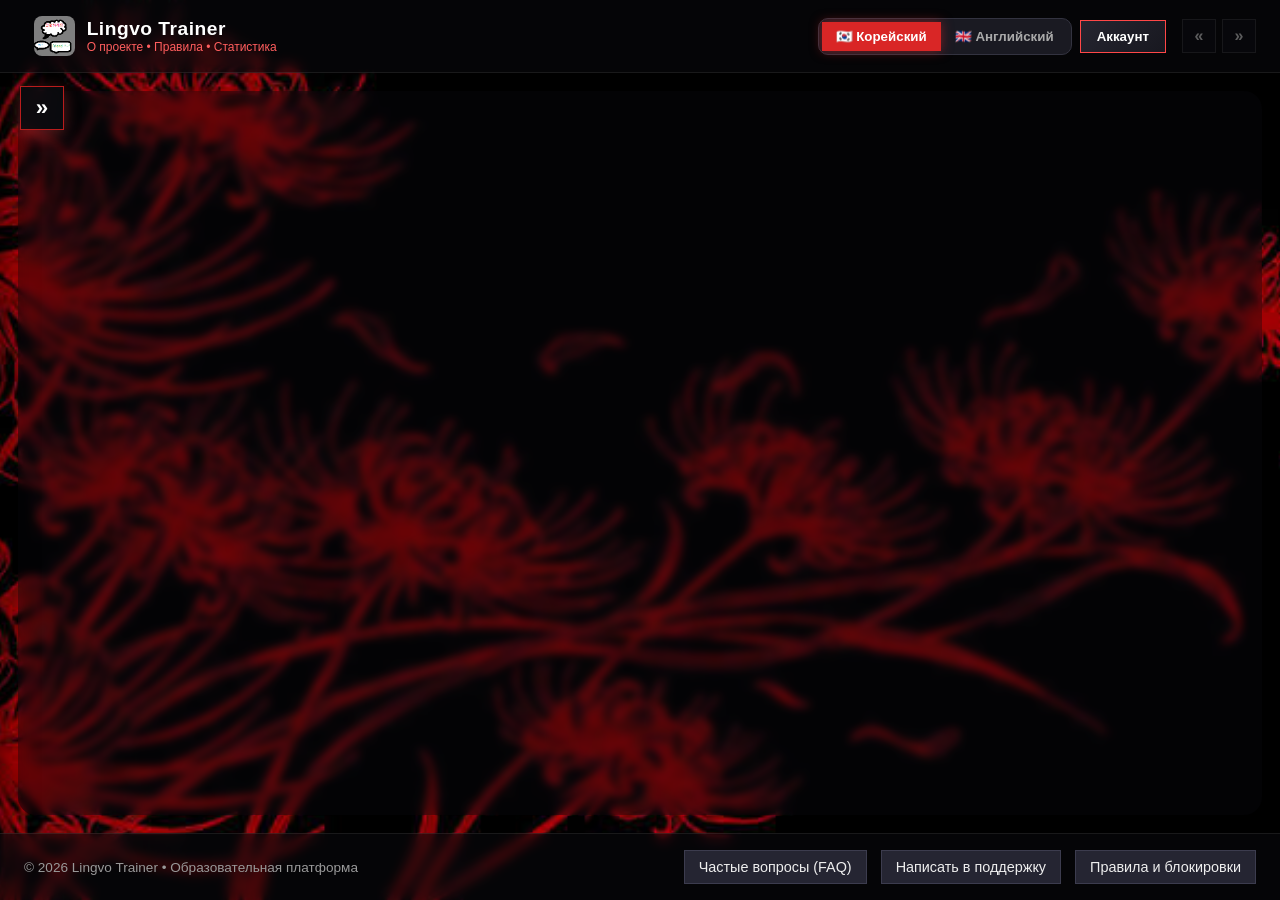
==== My_trainer/index.html @ a69336ce "Update index.html" ====
<!DOCTYPE html>
<html lang="ru">
<head>
  <meta charset="UTF-8" />
  <meta name="viewport" content="width=device-width, initial-scale=1.0" />
  <title>Lingvo Trainer — Корейский и Английский</title>
  <link rel="icon" type="image/png" href="logo.png" />
  <link rel="manifest" href="manifest.json" />
    <link rel="stylesheet" href="style.css?v=26" />
</head>
<body class="lang-ko">

  <!— ВЕРХНЯЯ ПАНЕЛЬ —>
  <header class="topbar">
    <div class="brand-box" onclick="openModal('aboutModal')" title="О приложении и правила">
      <img src="logo.png" alt="Logo" />
      <div>
        <div class="brand-title">Lingvo Trainer</div>
        <div class="brand-sub">О проекте • Правила • Статистика</div>
      </div>
    </div>

    <div class="top-controls">
      <div class="lang-switch">
        <button class="lang-btn active" id="btnLangKo" onclick="setLang('ko')">🇰🇷 Корейский</button>
        <button class="lang-btn" id="btnLangEn" onclick="setLang('en')">🇬🇧 Английский</button>
      </div>
<button class="account-btn" id="topAccountBtn" onclick="openUserProfile('self')">
         Аккаунт
      </button>
    </div>
  </header>

  <!— ОСНОВНОЙ МАКЕТ —>
  <div class="main-layout">
    <!— ЛЕВОЕ МЕНЮ —>
    <button id="floatingMenuBtn" class="floating-menu-btn" onclick="toggleDrawerMenu(event)" title="Открыть меню">»</button>
    <aside class="sidebar">
            <div class="menu-section-title">Обучение</div>
      <button class="nav-btn active" data-tab="words" onclick="switchTab('words')">
        <svg width="16" height="16" viewBox="0 0 24 24" fill="none" stroke="currentColor" stroke-width="1.8"><path d="M4 19.5A2.5 2.5 0 0 1 6.5 17H20"></path><path d="M6.5 2H20v20H6.5A2.5 2.5 0 0 1 4 19.5v-15A2.5 2.5 0 0 1 6.5 2z"></path></svg>
        База слов
      </button>
      <button class="nav-btn" data-tab="myDict" onclick="switchTab('myDict')">
        <svg width="16" height="16" viewBox="0 0 24 24" fill="none" stroke="currentColor" stroke-width="1.8"><polygon points="12 2 15.09 8.26 22 9.27 17 14.14 18.18 21.02 12 17.77 5.82 21.02 7 14.14 2 9.27 8.91 8.26 12 2"></polygon></svg>
        Личный словарь
      </button>
      <button class="nav-btn" data-tab="hanja" onclick="switchTab('hanja')">
        <svg width="16" height="16" viewBox="0 0 24 24" fill="none" stroke="currentColor" stroke-width="1.8"><rect x="3" y="3" width="7" height="7"></rect><rect x="14" y="3" width="7" height="7"></rect><rect x="14" y="14" width="7" height="7"></rect><rect x="3" y="14" width="7" height="7"></rect></svg>
        Корни слов (Ханча)
      </button>
      <button class="nav-btn" data-tab="grammar" onclick="switchTab('grammar')">
        <svg width="16" height="16" viewBox="0 0 24 24" fill="none" stroke="currentColor" stroke-width="1.8"><path d="M2 3h6a4 4 0 0 1 4 4v14a3 3 0 0 0-3-3H2z"></path><path d="M22 3h-6a4 4 0 0 0-4 4v14a3 3 0 0 1 3-3h7z"></path></svg>
        Грамматика
      </button>
      <button class="nav-btn" data-tab="voice" onclick="switchTab('voice')">
        <svg width="16" height="16" viewBox="0 0 24 24" fill="none" stroke="currentColor" stroke-width="1.8"><path d="M12 1a3 3 0 0 0-3 3v8a3 3 0 0 0 6 0V4a3 3 0 0 0-3-3z"></path><path d="M19 10v2a7 7 0 0 1-14 0v-2"></path><line x1="12" y1="19" x2="12" y2="23"></line></svg>
        Тренировка голоса
      </button>

      <div class="menu-section-title">Практика и Сообщество</div>
      <button class="nav-btn" data-tab="game" onclick="switchTab('game')">
        <svg width="16" height="16" viewBox="0 0 24 24" fill="none" stroke="currentColor" stroke-width="1.8"><circle cx="12" cy="12" r="10"></circle><path d="M9.09 9a3 3 0 0 1 5.83 1c0 2-3 3-3 3"></path><line x1="12" y1="17" x2="12.01" y2="17"></line></svg>
        Игра: Вопрос-Ответ
      </button>
      <button class="nav-btn" data-tab="repeatGame" onclick="switchTab('repeatGame')">
        <svg width="16" height="16" viewBox="0 0 24 24" fill="none" stroke="currentColor" stroke-width="1.8"><polyline points="17 1 21 5 17 9"></polyline><path d="M3 11V9a4 4 0 0 1 4-4h14"></path><polyline points="7 23 3 19 7 15"></polyline><path d="M21 13v2a4 4 0 0 1-4 4H3"></path></svg>
        Повторение голосом
      </button>
      <button class="nav-btn" data-tab="video" onclick="switchTab('video')">
        <svg width="16" height="16" viewBox="0 0 24 24" fill="none" stroke="currentColor" stroke-width="1.8"><polygon points="5 3 19 12 5 21 5 3"></polygon></svg>
        Видеоразборы <span class="badge-soon">Скоро</span>
      </button>
      <div class="nav-chat-wrapper" id="navChatWrapper">
        <button class="nav-btn nav-chat-trigger" data-tab="chats" onclick="toggleChatsPopover(event)">
          <span style="display:flex; align-items:center; gap:9px;">
            <svg width="16" height="16" viewBox="0 0 24 24" fill="none" stroke="currentColor" stroke-width="1.8" stroke-linecap="round" stroke-linejoin="round"><path d="M21 15a2 2 0 0 1-2 2H7l-4 4V5a2 2 0 0 1 2-2h14a2 2 0 0 1 2 2z"></path></svg>
            Чаты и ИИ-помощник
          </span>
          <span id="navChatUnreadBadge" class="chat-nav-dot" style="display:none;"></span>
        </button>
        <div id="chatsPopoverMenu" class="chats-popover-menu"></div>
      </div>
      <button class="nav-btn" data-tab="rating" onclick="switchTab('rating')">
        <svg width="16" height="16" viewBox="0 0 24 24" fill="none" stroke="currentColor" stroke-width="1.8"><line x1="18" y1="20" x2="18" y2="10"></line><line x1="12" y1="20" x2="12" y2="4"></line><line x1="6" y1="20" x2="6" y2="14"></line></svg>
        Рейтинг <span class="badge-soon">Скоро</span>
      </button>
    </aside>
    
    <!— РАБОЧАЯ ОБЛАСТЬ —>
    <main class="workspace" id="workspace">
      <!— Содержимое подгружается через app.js —>
    </main>
  </div>

  <!— НИЖНЯЯ ПАНЕЛЬ —>
  <footer class="footer-bar">
    <div style="font-size: 0.85rem; color: #999;">
      © 2026 Lingvo Trainer • Образовательная платформа
    </div>
    <div class="footer-links">
      <button class="btn-secondary" onclick="openModal('faqModal')"> Частые вопросы (FAQ)</button>
      <button class="btn-secondary" onclick="openReportModal('Общий вопрос / Предложение')"> Написать в поддержку</button>
      <button class="btn-secondary" onclick="openModal('rulesModal')"> Правила и блокировки</button>
    </div>
  </footer>

  <!— МОДАЛЬНОЕ ОКНО: О ПРОЕКТЕ И СТАТИСТИКА —>
  <div class="modal-overlay" id="aboutModal">
    <div class="modal-box">
      <div class="modal-header">
        <h3>О проекте Lingvo Trainer</h3>
        <button class="close-modal" onclick="closeModal('aboutModal')">×</button>
      </div>
      <p style="line-height: 1.6; color: #ccc; margin-bottom: 14px;">
        Интерактивный тренажер для изучения корейского и английского языков с проверкой произношения, пословным разбором предложений и системой корней слов.
      </p>
      <div id="appStatsBox" style="background: #121218; padding: 14px; border-radius: 10px; border: 1px solid #2e2e3d; margin-bottom: 14px;"></div>
      <button class="btn-primary" onclick="closeModal('aboutModal'); openModal('rulesModal')">Открыть правила сообщества</button>
    </div>
  </div>

  <!— МОДАЛЬНОЕ ОКНО: ПРАВИЛА И СИСТЕМА БАНОВ —>
  <div class="modal-overlay" id="rulesModal">
    <div class="modal-box">
      <div class="modal-header">
        <h3>📜 Правила приложения и модерация</h3>
        <button class="close-modal" onclick="closeModal('rulesModal')">×</button>
      </div>
      <div style="font-size: 0.92rem; line-height: 1.6; color: #ddd; display: flex; flex-direction: column; gap: 10px;">
        <p><strong>1. Уважение:</strong> В общих и личных чатах запрещены оскорбления, травля, токсичность и дискриминация.</p>
        <p><strong>2. Чистота контента:</strong> Запрещены спам, реклама, сторонние ссылки, политика и материалы 18+.</p>
        <p><strong>3. Система предупреждений (3 + 1):</strong>

          • <strong>1–3 нарушения:</strong> система выдает официальное предупреждение на аккаунт.

          • <strong>4-е нарушение:</strong> автоматическая временная блокировка доступа к чатам на 24 часа.

          • <strong>Повторные нарушения или попытки взлома:</strong> блокировка аккаунта навсегда без возможности восстановления.</p>
      </div>
    </div>
  </div>

  <!— МОДАЛЬНОЕ ОКНО: FAQ —>
  <div class="modal-overlay" id="faqModal">
    <div class="modal-box">
      <div class="modal-header">
        <h3> Частые вопросы (FAQ)</h3>
        <button class="close-modal" onclick="closeModal('faqModal')">×</button>
      </div>
      <div style="font-size: 0.92rem; line-height: 1.6; color: #ddd; display: flex; flex-direction: column; gap: 12px;">
        <div><strong>Как работает перевод слов в предложении?</strong>
Нажмите на любое слово внутри примера предложения в карточке — ниже появится его точный перевод.</div>
        <div><strong>Не работает микрофон при проверке голоса:</strong>
Разрешите доступ к микрофону в настройках браузера (Chrome / Edge) и говорите четко после нажатия кнопки 🎙️.</div>
        <div><strong>Где сохраняются мои слова?</strong>
Сейчас прогресс сохраняется в памяти вашего устройства. В следующем обновлении появится облачная синхронизация через аккаунт.</div>
      </div>
    </div>
  </div>

  <!— МОДАЛЬНОЕ ОКНО: АККАУНТ И ОБЛАЧНАЯ СИНХРОНИЗАЦИЯ —>
   <div class="modal-overlay" id="accountModal">
    <div class="modal-box" style="max-width:460px;">
      <div class="modal-header">
        <h3>Аккаунт и безопасность</h3>
        <button class="close-modal" onclick="closeModal('accountModal')">✕</button>
      </div>
      <div id="authGuestBox">
        <p style="color:#b8bec9; font-size:0.88rem; margin-bottom:12px;">
          Войдите или зарегистрируйтесь, чтобы сохранить изученные слова, личный словарь и настройки профиля.
        </p>
        <div class="form-group">
          <label>Электронная почта (Email):</label>
          <input type="email" id="authEmail" class="input-dark" placeholder="name@example.com" />
        </div>
        <div class="form-group">
          <label>Пароль (минимум 6 символов):</label>
          <div style="display:flex; gap:6px;">
            <input type="password" id="authPassword" class="input-dark" placeholder="••••••" style="flex:1;" />
            <button type="button" class="btn-secondary" style="padding:0 10px;" onclick="const p=document.getElementById('authPassword'); p.type=p.type==='password'?'text':'password';" title="Показать/скрыть пароль">👁</button>
          </div>
        </div>
        <div class="form-group" id="authRecoveryPhraseWrap">
          <label>Кодовое слово для восстановления пароля:</label>
          <input type="text" id="authSecretWord" class="input-dark" placeholder="Например: любимый город или питомец" />
        </div>
        <div id="authMsg" style="font-size:0.84rem; margin-bottom:10px; color:#ff8787;"></div>
        <div style="display:flex; gap:10px; margin-bottom:10px;">
          <button class="btn-primary" style="flex:1;" onclick="authSignIn()">Войти</button>
          <button class="btn-secondary" style="flex:1;" onclick="authSignUp()">Регистрация</button>
        </div>
        <div style="text-align:right;">
          <button type="button" style="background:none; border:none; color:#9ea4b0; font-size:0.8rem; cursor:pointer; text-decoration:underline;" onclick="toggleForgotPasswordBox()">Забыли пароль?</button>
        </div>
        <div id="authForgotBox" style="display:none; margin-top:12px; padding:12px; background:rgba(10,11,15,0.85); border:1px solid rgba(220,38,38,0.45);">
          <div style="font-weight:700; color:#fff; font-size:0.86rem; margin-bottom:8px;">Восстановление доступа</div>
          <input type="email" id="forgotEmailInp" class="input-dark" placeholder="Ваш Email" style="margin-bottom:8px;" />
          <input type="text" id="forgotSecretInp" class="input-dark" placeholder="Кодовое слово при регистрации" style="margin-bottom:8px;" />
          <input type="password" id="forgotNewPassInp" class="input-dark" placeholder="Новый пароль (от 6 символов)" style="margin-bottom:8px;" />
          <button class="btn-primary" style="width:100%;" onclick="authResetPassword()">Сбросить и установить новый пароль</button>
        </div>
      </div>

      <div id="authUserBox" style="display:none;">
        <div style="background:#121318; padding:12px; border:1px solid #2ecc71; margin-bottom:12px;">
          <div style="color:#2ecc71; font-weight:600; font-size:0.86rem;">✓ Учётная запись активна</div>
          <div id="userEmailLabel" style="color:#fff; margin-top:4px; font-size:0.95rem; font-weight:700;"></div>
        </div>

        <div style="display:flex; flex-direction:column; gap:8px; margin-bottom:12px;">
          <button class="btn-secondary" style="width:100%;" onclick="const b=document.getElementById('changePassBox'); b.style.display=b.style.display==='none'?'block':'none';">Сменить пароль</button>
          <div id="changePassBox" style="display:none; padding:10px; background:rgba(10,11,15,0.85); border:1px solid rgba(255,255,255,0.14);">
            <input type="password" id="oldPassInp" class="input-dark" placeholder="Текущий пароль" style="margin-bottom:6px;" />
            <input type="password" id="newPassInp" class="input-dark" placeholder="Новый пароль (от 6 символов)" style="margin-bottom:8px;" />
            <button class="btn-primary" style="width:100%; padding:6px;" onclick="authChangePassword()">Сохранить новый пароль</button>
          </div>

          <button class="btn-secondary" style="width:100%;" onclick="const b=document.getElementById('changeEmailBox'); b.style.display=b.style.display==='none'?'block':'none';">Изменить Email</button>
          <div id="changeEmailBox" style="display:none; padding:10px; background:rgba(10,11,15,0.85); border:1px solid rgba(255,255,255,0.14);">
            <input type="email" id="newEmailInp" class="input-dark" placeholder="Новый адрес почты" style="margin-bottom:6px;" />
            <input type="password" id="confirmPassForEmailInp" class="input-dark" placeholder="Подтвердите паролем" style="margin-bottom:8px;" />
            <button class="btn-primary" style="width:100%; padding:6px;" onclick="authChangeEmail()">Обновить Email</button>
          </div>
        </div>

        <div id="authUserMsg" style="font-size:0.82rem; margin-bottom:10px; color:#ff8787;"></div>

        <button class="btn-secondary" style="width:100%; margin-bottom:8px;" onclick="exportBackup()">Скачать резервную копию (.json)</button>
        <button class="btn-secondary" style="width:100%; margin-bottom:10px;" onclick="document.getElementById('backupFileInput').click()">Восстановить из файла</button>
        <input type="file" id="backupFileInput" accept=".json" style="display:none;" onchange="importBackup(event)" />
        <button class="btn-primary" style="width:100%;" onclick="authSignOut()">Выйти из аккаунта</button>
      </div>
    </div>
  </div>
  <!— МОДАЛЬНОЕ ОКНО: СООБЩИТЬ ОБ ОШИБКЕ / ПОДДЕРЖКА —>
  <div class="modal-overlay" id="reportModal">
    <div class="modal-box">
      <div class="modal-header">
        <h3> Сообщить об ошибке / Поддержка</h3>
        <button class="close-modal" onclick="closeModal('reportModal')">×</button>
      </div>
      <div class="form-group">
        <label>Тема / Карточка слова:</label>
        <input type="text" id="reportSubject" class="input-dark" readonly />
      </div>
      <div class="form-group">
        <label>Ваша почта для ответа:</label>
        <input type="email" id="reportUserEmail" class="input-dark" placeholder="example@mail.ru" />
      </div>
      <div class="form-group">
        <label>Опишите ошибку или вопрос:</label>
        <textarea id="reportText" class="textarea-dark" placeholder="Например: в слове опечатка или неверный перевод..."></textarea>
      </div>
      <button class="btn-primary" style="width: 100%;" onclick="sendReportEmail()">Отправить на trenazer.support@gmail.com</button>
    </div>
  </div>

  <!— МОДАЛЬНОЕ ОКНО: ДОБАВИТЬ СВОЕ СЛОВО —>
  <div class="modal-overlay" id="addWordModal">
    <div class="modal-box">
      <div class="modal-header">
        <h3>➕ Добавить новое слово</h3>
        <button class="close-modal" onclick="closeModal('addWordModal')">×</button>
      </div>
      <div class="form-group">
        <label>Слово:</label>
        <input type="text" id="newWordOrig" class="input-dark" placeholder="Например: 행복 или Freedom" />
      </div>
      <div class="form-group">
        <label>Транскрипция:</label>
        <input type="text" id="newWordTranslit" class="input-dark" placeholder="Например: хэнбок или [ˈfriːdəm]" />
      </div>
      <div class="form-group">
        <label>Перевод:</label>
        <input type="text" id="newWordMeaning" class="input-dark" placeholder="Счастье / Свобода" />
      </div>
      <div class="form-group">
        <label>Категория:</label>
        <input type="text" id="newWordCat" class="input-dark" placeholder="Базовые, Эмоции, Еда..." />
      </div>
      <div class="form-group">
        <label>Пример предложения:</label>
        <input type="text" id="newWordEx" class="input-dark" placeholder="Пример использования слова" />
      </div>
      <div class="form-group">
        <label>Перевод примера:</label>
        <input type="text" id="newWordExTr" class="input-dark" placeholder="Перевод предложения" />
      </div>
      <button class="btn-primary" style="width: 100%;" onclick="saveNewWord()">Сохранить слово</button>
    </div>
  </div>
 <script src="app.js?v=26"></script>
<script src="words.js"></script>
<script src="hanja.js"></script>
<script src="grammar.js"></script>
<script src="ai_assistant.js"></script>
<script src="views_fix.js?v=8"></script>
    <script src="profile.js?v=17"></script>
    <script src="albums.js?v=9"></script>
    <script src="social_views.js?v=14"></script>
</body>
</html>
---- My_trainer/style.css ----
* {
  box-sizing: border-box;
  margin: 0;
  padding: 0;
  font-family: 'Segoe UI', Tahoma, Geneva, Verdana, sans-serif;
}

body {
  background-color: #0b0b0d;
  background-image: url('bg.jpg');
  background-size: cover;
  background-position: center;
  background-attachment: fixed;
  color: #f2f2f5;
  min-height: 100vh;
  display: flex;
  flex-direction: column;
  transition: background-image 0.4s ease;
}

body.lang-ko {
  background-image: url('bg_ko.jpg');
}

body.lang-en {
  background-image: url('bg_en.jpg');
}
/* ВЕРХНЯЯ ПАНЕЛЬ */
.topbar {
  display: flex;
  justify-content: space-between;
  align-items: center;
  padding: 12px 24px;
  background: rgba(15, 15, 20, 0.88);
  border-bottom: 1px solid rgba(255, 59, 59, 0.35);
  backdrop-filter: blur(10px);
  position: sticky;
  top: 0;
  z-index: 100;
}

.brand-box {
  display: flex;
  align-items: center;
  gap: 12px;
  cursor: pointer;
  padding: 4px 10px;
  border-radius: 10px;
  transition: background 0.2s;
}

.brand-box:hover {
  background: rgba(255, 59, 59, 0.15);
}

.brand-box img {
  height: 40px;
  width: auto;
  border-radius: 8px;
}

.brand-title {
  font-size: 1.2rem;
  font-weight: 700;
  color: #ffffff;
  letter-spacing: 0.5px;
}

.brand-sub {
  font-size: 0.75rem;
  color: #ff5e5e;
}

.top-controls {
  display: flex;
  align-items: center;
  gap: 12px;
  flex-wrap: wrap;
}

.lang-switch {
  display: flex;
  background: #1a1a22;
  border-radius: 10px;
  padding: 3px;
  border: 1px solid #333340;
}

.lang-btn {
  padding: 7px 14px;
  border: none;
  background: transparent;
  color: #aaa;
  font-weight: 600;
  border-radius: 8px;
  cursor: pointer;
  transition: 0.2s;
}

.lang-btn.active {
  background: #d92626;
  color: #fff;
  box-shadow: 0 0 12px rgba(217, 38, 38, 0.5);
}

.account-btn {
  background: linear-gradient(135deg, #252530, #181820);
  border: 1px solid #ff4747;
  color: #fff;
  padding: 8px 16px;
  border-radius: 10px;
  cursor: pointer;
  font-weight: 600;
  display: flex;
  align-items: center;
  gap: 8px;
  transition: 0.2s;
}

.account-btn:hover {
  background: #d92626;
}

/* ОСНОВНОЙ МАКЕТ (РАСШИРЕННОЕ ОКНО) */
.main-layout {
  display: flex;
  flex: 1;
  max-width: 1440px;
  width: 100%;
  margin: 18px auto;
  padding: 0 18px;
  gap: 20px;
}

/* ЛЕВОЕ МЕНЮ */
.sidebar {
  width: 260px;
  flex-shrink: 0;
  background: rgba(18, 18, 24, 0.9);
  border: 1px solid rgba(255, 255, 255, 0.1);
  border-radius: 16px;
  padding: 16px;
  display: flex;
  flex-direction: column;
  gap: 8px;
  height: fit-content;
  backdrop-filter: blur(8px);
}

.menu-section-title {
  font-size: 0.72rem;
  text-transform: uppercase;
  color: #888;
  letter-spacing: 1px;
  margin: 8px 0 4px 8px;
}

.nav-btn {
  display: flex;
  align-items: center;
  justify-content: space-between;
  width: 100%;
  padding: 11px 14px;
  background: rgba(255, 255, 255, 0.04);
  border: 1px solid transparent;
  border-radius: 10px;
  color: #e4e4eb;
  font-size: 0.95rem;
  font-weight: 500;
  cursor: pointer;
  text-align: left;
  transition: 0.2s;
}

.nav-btn:hover {
  background: rgba(217, 38, 38, 0.18);
  border-color: rgba(217, 38, 38, 0.4);
}

.nav-btn.active {
  background: linear-gradient(90deg, #c91e1e, #8f1111);
  color: #fff;
  font-weight: 600;
  box-shadow: 0 4px 14px rgba(201, 30, 30, 0.35);
}

.badge-soon {
  font-size: 0.68rem;
  background: #2b2b36;
  color: #ffb84d;
  padding: 2px 6px;
  border-radius: 6px;
  border: 1px solid rgba(255, 184, 77, 0.3);
}

/* РАБОЧАЯ ОБЛАСТЬ */
.workspace {
  flex: 1;
  background: rgba(18, 18, 24, 0.92);
  border: 1px solid rgba(255, 255, 255, 0.12);
  border-radius: 18px;
  padding: 24px;
  backdrop-filter: blur(10px);
  box-shadow: 0 10px 35px rgba(0, 0, 0, 0.6);
  min-height: 600px;
}

.section-header {
  display: flex;
  justify-content: space-between;
  align-items: center;
  flex-wrap: wrap;
  gap: 12px;
  margin-bottom: 20px;
  padding-bottom: 14px;
  border-bottom: 1px solid rgba(255, 255, 255, 0.1);
}

.section-header h2 {
  font-size: 1.45rem;
  color: #fff;
}

/* ФИЛЬТРЫ И ПОИСК */
.toolbar {
  display: flex;
  gap: 10px;
  flex-wrap: wrap;
  margin-bottom: 20px;
}

.input-dark, .select-dark {
  background: #121218;
  border: 1px solid #333342;
  color: #fff;
  padding: 10px 14px;
  border-radius: 10px;
  font-size: 0.95rem;
  outline: none;
}

.input-dark:focus, .select-dark:focus {
  border-color: #d92626;
}

.btn-primary {
  background: #d92626;
  color: #fff;
  border: none;
  padding: 10px 16px;
  border-radius: 10px;
  font-weight: 600;
  cursor: pointer;
  transition: 0.2s;
}

.btn-primary:hover {
  background: #b51b1b;
}

.btn-secondary {
  background: #252532;
  color: #eee;
  border: 1px solid #3c3c4e;
  padding: 8px 14px;
  border-radius: 9px;
  cursor: pointer;
  font-size: 0.9rem;
  transition: 0.2s;
}

.btn-secondary:hover {
  background: #323244;
}

/* КАРТОЧКИ СЛОВ */
.cards-grid {
  display: grid;
  grid-template-columns: repeat(auto-fill, minmax(340px, 1fr));
  gap: 18px;
}

.word-card {
  background: linear-gradient(145deg, #1b1b24, #14141b);
  border: 1px solid rgba(255, 255, 255, 0.1);
  border-radius: 14px;
  padding: 18px;
  display: flex;
  flex-direction: column;
  gap: 12px;
  position: relative;
  transition: transform 0.2s, border-color 0.2s;
}

.word-card:hover {
  border-color: rgba(217, 38, 38, 0.6);
  transform: translateY(-2px);
}

.word-card.learned {
  border-left: 4px solid #2ecc71;
}

.card-top {
  display: flex;
  justify-content: space-between;
  align-items: flex-start;
  gap: 10px;
}

.word-main {
  font-size: 1.5rem;
  font-weight: 700;
  color: #ffffff;
}

.word-translit {
  font-size: 0.9rem;
  color: #ff6b6b;
  margin-top: 2px;
}

.word-meaning {
  font-size: 1.1rem;
  color: #d6d6e0;
  font-weight: 500;
}

.tags-row {
  display: flex;
  gap: 6px;
  flex-wrap: wrap;
}

.tag {
  font-size: 0.75rem;
  background: rgba(255, 255, 255, 0.08);
  padding: 3px 8px;
  border-radius: 6px;
  color: #bbb;
}

/* БЛОК ПРИМЕРА С ПОСЛОВНЫМ ПЕРЕВОДОМ */
.example-box {
  background: rgba(0, 0, 0, 0.35);
  border: 1px solid rgba(255, 255, 255, 0.07);
  border-radius: 10px;
  padding: 12px;
}

.example-sentence {
  font-size: 1.05rem;
  line-height: 1.6;
  color: #fff;
  margin-bottom: 6px;
}

.clickable-word {
  cursor: pointer;
  border-bottom: 1px dashed #ff5e5e;
  padding: 1px 3px;
  border-radius: 4px;
  transition: background 0.15s;
}

.clickable-word:hover {
  background: rgba(217, 38, 38, 0.35);
}

.word-tooltip-bar {
  background: #2a1518;
  border: 1px solid #ff4d4d;
  color: #ffd6d6;
  padding: 6px 10px;
  border-radius: 8px;
  font-size: 0.85rem;
  margin-top: 6px;
  display: none;
}

.word-tooltip-bar.visible {
  display: block;
}

.example-translation {
  font-size: 0.88rem;
  color: #9e9eb0;
}

/* ПАНЕЛЬ ДЕЙСТВИЙ В КАРТОЧКЕ */
.card-actions {
  display: flex;
  flex-wrap: wrap;
  gap: 8px;
  margin-top: auto;
  padding-top: 10px;
  border-top: 1px solid rgba(255, 255, 255, 0.07);
}

.action-chip {
  background: #23232e;
  border: 1px solid #38384a;
  color: #e2e2ec;
  padding: 6px 10px;
  border-radius: 8px;
  font-size: 0.82rem;
  cursor: pointer;
  display: inline-flex;
  align-items: center;
  gap: 5px;
  transition: 0.2s;
}

.action-chip:hover {
  background: #343446;
}

.action-chip.mic-listening {
  background: #d92626;
  border-color: #ff7a7a;
  color: #fff;
  animation: pulse 1s infinite;
}

.action-chip.learned-active {
  background: rgba(46, 204, 113, 0.2);
  border-color: #2ecc71;
  color: #2ecc71;
}

.speech-feedback {
  font-size: 0.82rem;
  padding: 6px 10px;
  border-radius: 8px;
  background: rgba(255, 255, 255, 0.05);
  display: none;
}

.speech-feedback.show {
  display: block;
}

/* ХАНЧА И ГРАММАТИКА */
.hanja-group-card, .grammar-card {
  background: #181822;
  border: 1px solid rgba(255, 255, 255, 0.1);
  border-radius: 14px;
  padding: 18px;
  margin-bottom: 16px;
}

.hanja-root-badge {
  display: inline-block;
  background: #d92626;
  color: #fff;
  font-weight: 700;
  font-size: 1.2rem;
  padding: 4px 12px;
  border-radius: 8px;
  margin-right: 10px;
}

.hanja-words-list {
  display: grid;
  grid-template-columns: repeat(auto-fill, minmax(220px, 1fr));
  gap: 10px;
  margin-top: 14px;
}

.hanja-item {
  background: #111117;
  border: 1px solid #2c2c3a;
  padding: 10px 12px;
  border-radius: 10px;
  display: flex;
  justify-content: space-between;
  align-items: center;
}

/* ЗАГЛУШКИ ДЛЯ РАЗДЕЛОВ В РАЗРАБОТКЕ */
.dev-placeholder {
  text-align: center;
  padding: 60px 20px;
  background: rgba(255, 255, 255, 0.02);
  border: 1px dashed rgba(255, 255, 255, 0.15);
  border-radius: 16px;
}

.dev-placeholder h3 {
  font-size: 1.4rem;
  margin-bottom: 10px;
  color: #ff6b6b;
}

/* НИЖНЯЯ ПАНЕЛЬ (ПОДДЕРЖКА И ПРАВИЛА) */
.footer-bar {
  background: rgba(12, 12, 16, 0.95);
  border-top: 1px solid rgba(255, 255, 255, 0.1);
  padding: 16px 24px;
  display: flex;
  justify-content: space-between;
  align-items: center;
  flex-wrap: wrap;
  gap: 12px;
  margin-top: auto;
}

.footer-links {
  display: flex;
  gap: 14px;
  flex-wrap: wrap;
}

/* МОДАЛЬНЫЕ ОКНА */
.modal-overlay {
  position: fixed;
  inset: 0;
  background: rgba(0, 0, 0, 0.78);
  display: none;
  justify-content: center;
  align-items: center;
  z-index: 999;
  padding: 16px;
}

.modal-overlay.open {
  display: flex;
}

.modal-box {
  background: #181822;
  border: 1px solid #ff4747;
  border-radius: 16px;
  max-width: 540px;
  width: 100%;
  padding: 24px;
  max-height: 90vh;
  overflow-y: auto;
  box-shadow: 0 15px 40px rgba(0, 0, 0, 0.8);
}

.modal-header {
  display: flex;
  justify-content: space-between;
  align-items: center;
  margin-bottom: 16px;
}

.close-modal {
  background: transparent;
  border: none;
  color: #aaa;
  font-size: 1.5rem;
  cursor: pointer;
}

.form-group {
  display: flex;
  flex-direction: column;
  gap: 6px;
  margin-bottom: 14px;
}

.form-group label {
  font-size: 0.88rem;
  color: #ccc;
}

.textarea-dark {
  background: #121218;
border: 1px solid #333342;
  color: #fff;
  padding: 10px;
  border-radius: 10px;
  min-height: 90px;
  resize: vertical;
}

@keyframes pulse {
  0% { transform: scale(1); }
  50% { transform: scale(1.04); }
  100% { transform: scale(1); }
}

max-width: 860px {
  .main-layout {
    flex-direction: column;
  }
  .sidebar {
    width: 100%;
    flex-direction: row;
    overflow-x: auto;
  }
  .menu-section-title {
    display: none;
  }
  .nav-btn {
    white-space: nowrap;
  }
}
/* ИГРА ВОПРОС-ОТВЕТ */
.game-box {
  max-width: 620px;
  margin: 0 auto;
  background: #14141d;
  border: 1px solid rgba(255, 71, 71, 0.35);
  border-radius: 16px;
  padding: 24px;
  text-align: center;
}
.game-hud {
  display: flex;
  justify-content: space-between;
  background: #1d1d28;
  padding: 12px 16px;
  border-radius: 12px;
  margin-bottom: 20px;
  font-weight: 700;
}
.game-question {
  font-size: 2rem;
  font-weight: 700;
  color: #fff;
  margin: 16px 0 8px;
}
.game-options {
  display: grid;
  grid-template-columns: 1fr 1fr;
  gap: 12px;
  margin-top: 20px;
}
.game-opt-btn {
  background: #22222e;
  border: 1px solid #3c3c4e;
  color: #fff;
  padding: 14px;
  border-radius: 12px;
  font-size: 1rem;
  font-weight: 600;
  cursor: pointer;
  transition: 0.15s;
}
.game-opt-btn:hover { background: #303042; border-color: #ff5e5e; }
.game-opt-btn.correct { background: #1e7e34; border-color: #2ecc71; }
.game-opt-btn.wrong { background: #8f1111; border-color: #ff4d4d; }
@media (max-width: 600px) { .game-options { grid-template-columns: 1fr; } }
/* НОВЫЙ ДИЗАЙН БАЗЫ СЛОВ: РАЗДЕЛЫ, СПИСОК И МЕНЮ ТРИ ТОЧКИ */
.cat-grid {
  display: grid;
  grid-template-columns: repeat(auto-fill, minmax(240px, 1fr));
  gap: 14px;
  margin-top: 12px;
}
.cat-tile {
  background: #14141d;
  border: 1px solid rgba(255, 71, 71, 0.25);
  border-radius: 14px;
  padding: 18px;
  cursor: pointer;
  transition: 0.2s;
  display: flex;
  flex-direction: column;
  justify-content: space-between;
}
.cat-tile:hover {
  border-color: #ff4747;
  transform: translateY(-2px);
  background: #1a1a26;
}
.cat-tile-title { font-size: 1.05rem; font-weight: 700; color: #fff; margin-bottom: 6px; }
.cat-tile-sub { font-size: 0.85rem; color: #aaa; }

.word-list { display: flex; flex-direction: column; gap: 10px; }
.word-row {
  background: #14141d;
  border: 1px solid #2a2a38;
  border-radius: 12px;
  padding: 12px 16px;
  display: flex;
  align-items: center;
  justify-content: space-between;
  gap: 12px;
  position: relative;
}
.word-row.is-learned { border-color: rgba(46, 204, 113, 0.45); }
.word-row-info { flex: 1; min-width: 0; }
.word-row-top { display: flex; align-items: baseline; gap: 10px; flex-wrap: wrap; }
.word-row-orig { font-size: 1.2rem; font-weight: 700; color: #fff; }
.word-row-tr { font-size: 0.9rem; color: #ff6b6b; }
.word-row-mean { font-size: 0.98rem; color: #ddd; margin-top: 2px; }
.word-row-actions { display: flex; align-items: center; gap: 8px; }

.icon-circle-btn {
  width: 36px; height: 36px; border-radius: 50%;
  background: #22222e; border: 1px solid #3c3c4e;
  color: #fff; font-size: 1rem; cursor: pointer;
  display: flex; align-items: center; justify-content: center;
}
.icon-circle-btn:hover { border-color: #ff5e5e; background: #2e2e3e; }

.dots-wrapper { position: relative; }
.dots-menu {
  position: absolute; right: 0; top: 42px; z-index: 50;
  background: #1d1d29; border: 1px solid #444;
  border-radius: 10px; padding: 6px; min-width: 195px;
  box-shadow: 0 8px 24px rgba(0,0,0,0.6);
  display: none; flex-direction: column; gap: 4px;
}
.dots-menu.open { display: flex; }
.dots-item {
  background: transparent; border: none; color: #eee;
  text-align: left; padding: 9px 12px; border-radius: 8px;
  font-size: 0.9rem; cursor: pointer; width: 100%;
}
.dots-item:hover { background: #2c2c3d; color: #fff; }
/* ПЛАВАЮЩАЯ КНОПКА-СТРЕЛОЧКА И ВЫДВИЖНАЯ ШТОРКА МЕНЮ */
.floating-menu-btn {
  position: fixed;
  top: 86px;
  left: 16px;
  z-index: 1200;
  width: 44px;
  height: 44px;
  border-radius: 12px;
  background: rgba(20, 20, 29, 0.92);
  border: 2px solid #ff4747;
  color: #fff;
  font-size: 1.4rem;
  font-weight: 700;
  cursor: pointer;
  display: flex;
  align-items: center;
  justify-content: center;
  box-shadow: 0 4px 16px rgba(255, 71, 71, 0.35);
  transition: 0.25s ease;
}
.floating-menu-btn:hover {
  background: #ff4747;
  transform: scale(1.06);
}

/* Убираем постоянную полосу слева: прячем sidebar за левый край */
.sidebar {
  position: fixed !important;
  top: 74px;
  left: 0;
  bottom: 0;
  width: 270px !important;
  z-index: 1150;
  transform: translateX(-105%);
  transition: transform 0.28s cubic-bezier(0.22, 1, 0.36, 1);
  background: rgba(16, 16, 24, 0.95) !important;
  backdrop-filter: blur(12px);
  border-right: 1px solid rgba(255, 71, 71, 0.35);
  padding-top: 62px !important;
  box-shadow: 8px 0 32px rgba(0, 0, 0, 0.75);
  overflow-y: auto;
}
.sidebar.drawer-open {
  transform: translateX(0);
}

/* Растягиваем рабочую область на всю ширину экрана */
.app-layout, .main-content, #workspace {
  margin-left: 0 !important;
  width: 100% !important;
  max-width: 100% !important;
}
.top-header {
  padding-left: 24px !important;
}

/* КРУПНАЯ ГАЛЕРЕЯ НА ГЛАВНОЙ СТРАНИЦЕ (НА ПОЛОВИНУ ЭКРАНА) */
.about-gallery, .hero-gallery, .gallery-grid {
  display: grid !important;
  grid-template-columns: repeat(3, 1fr) !important;
  gap: 18px !important;
  max-width: 1050px !important;
  margin: 24px auto !important;
}
.about-gallery img, .hero-gallery img, .gallery-grid img {
  width: 100% !important;
  height: 230px !important;
  object-fit: cover !important;
  border-radius: 16px !important;
  border: 2px solid rgba(255, 71, 71, 0.4) !important;
  box-shadow: 0 8px 24px rgba(0, 0, 0, 0.55);
  transition: transform 0.25s ease, border-color 0.25s ease;
}
.about-gallery img:hover, .hero-gallery img:hover, .gallery-grid img:hover {
  transform: scale(1.03);
  border-color: #ff4747 !important;
}
@media (max-width: 768px) {
  .about-gallery, .hero-gallery, .gallery-grid {
    grid-template-columns: repeat(2, 1fr) !important;
  }
  .about-gallery img, .hero-gallery img, .gallery-grid img {
    height: 160px !important;
  }
}
/* === МОДУЛЬ ЧАТОВ, ДРУЗЕЙ И ИИ-ГИДА (ГРАФИТ + РУБИН) === */
.nav-chat-wrapper {
  position: relative;
  width: 100%;
}

.nav-chat-trigger {
  display: flex !important;
  align-items: center;
  justify-content: space-between;
  width: 100%;
}

.chat-nav-dot {
  width: 8px;
  height: 8px;
  border-radius: 50%;
  background: #e03131;
  box-shadow: 0 0 8px rgba(224, 49, 49, 0.7);
  flex-shrink: 0;
}

/* Выпадающая панель поверх пунктов меню */
.chats-popover-menu {
  display: none;
  position: relative;
  margin-top: 6px;
  background: rgba(18, 19, 24, 0.98);
  backdrop-filter: blur(14px);
  border: 1px solid rgba(255, 255, 255, 0.1);
  border-left: 2px solid #c92a2a;
  border-radius: 12px;
  padding: 10px;
  box-shadow: 0 16px 36px rgba(0, 0, 0, 0.75);
  z-index: 1200;
  animation: fadeSlideDown 0.18s ease-out;
}

.chats-popover-menu.open {
  display: block;
}

@keyframes fadeSlideDown {
  from { opacity: 0; transform: translateY(-6px); }
  to { opacity: 1; transform: translateY(0); }
}

.pop-section-label {
  display: flex;
  align-items: center;
  justify-content: space-between;
  font-size: 0.7rem;
  font-weight: 600;
  text-transform: uppercase;
  letter-spacing: 0.06em;
  color: #7c818d;
  margin: 10px 4px 5px;
}

.pop-section-label:first-child {
  margin-top: 2px;
}

.pop-mini-btn {
  background: rgba(255, 255, 255, 0.05);
  border: 1px solid rgba(255, 255, 255, 0.1);
  color: #cfd3dc;
  font-size: 0.7rem;
  padding: 2px 7px;
  border-radius: 6px;
  cursor: pointer;
  transition: all 0.15s ease;
}

.pop-mini-btn:hover {
  background: rgba(201, 42, 42, 0.25);
  border-color: #c92a2a;
  color: #fff;
}

.pop-chat-item {
  display: flex;
  align-items: center;
  justify-content: space-between;
  gap: 8px;
  width: 100%;
  padding: 8px 10px;
  margin-bottom: 3px;
  background: transparent;
  border: 1px solid transparent;
  border-radius: 8px;
  color: #d4d7df;
  font-size: 0.84rem;
  text-align: left;
  cursor: pointer;
  transition: all 0.15s ease;
}

.pop-chat-item:hover {
  background: rgba(255, 255, 255, 0.05);
  color: #fff;
}

.pop-chat-item.active {
  background: rgba(201, 42, 42, 0.18);
  border-color: rgba(201, 42, 42, 0.45);
  color: #fff;
}

.pop-chat-item.ai-pinned {
  background: rgba(255, 255, 255, 0.03);
  border-color: rgba(255, 255, 255, 0.08);
  margin-bottom: 6px;
}

.pop-chat-meta {
  display: flex;
  flex-direction: column;
  min-width: 0;
  flex: 1;
}

.pop-chat-title {
  font-weight: 500;
  white-space: nowrap;
  overflow: hidden;
  text-overflow: ellipsis;
}

.pop-chat-sub {
  font-size: 0.72rem;
  color: #7c818d;
  white-space: nowrap;
  overflow: hidden;
  text-overflow: ellipsis;
}

.pop-badge {
  font-size: 0.68rem;
  font-weight: 600;
  padding: 2px 6px;
  border-radius: 5px;
  background: #23262f;
  color: #9ea4b0;
  border: 1px solid rgba(255, 255, 255, 0.06);
  flex-shrink: 0;
}

.pop-badge.accent {
  background: rgba(201, 42, 42, 0.2);
  color: #ff8787;
  border-color: rgba(201, 42, 42, 0.4);
}

/* Главное окно выбранного чата */
.lt-chat-shell {
  max-width: 960px;
  margin: 0 auto;
  background: #14151a;
  border: 1px solid rgba(255, 255, 255, 0.08);
  border-radius: 16px;
  overflow: hidden;
  box-shadow: 0 12px 32px rgba(0, 0, 0, 0.45);
  text-align: left;
}

.lt-chat-topbar {
  display: flex;
  align-items: center;
  justify-content: space-between;
  flex-wrap: wrap;
  gap: 12px;
  padding: 16px 20px;
  background: #191b22;
  border-bottom: 1px solid rgba(255, 255, 255, 0.07);
}

.lt-chat-title-group {
  display: flex;
  align-items: center;
  gap: 12px;
}

.lt-avatar {
  width: 38px;
  height: 38px;
  border-radius: 10px;
  background: #232630;
  border: 1px solid rgba(255, 255, 255, 0.1);
  color: #e4e6eb;
  font-weight: 600;
  font-size: 0.88rem;
  display: flex;
  align-items: center;
  justify-content: center;
  flex-shrink: 0;
}

.lt-avatar.ai {
  background: rgba(201, 42, 42, 0.16);
  border-color: rgba(201, 42, 42, 0.45);
  color: #ff6b6b;
}

.lt-chat-actions {
  display: flex;
  align-items: center;
  gap: 8px;
  flex-wrap: wrap;
}

.lt-pill-btn {
  display: inline-flex;
  align-items: center;
  gap: 6px;
  padding: 6px 12px;
  font-size: 0.8rem;
  font-weight: 500;
  color: #cfd3dc;
  background: #21242d;
  border: 1px solid rgba(255, 255, 255, 0.09);
  border-radius: 8px;
  cursor: pointer;
  transition: all 0.15s ease;
}

.lt-pill-btn:hover {
  background: #2a2e39;
  color: #fff;
  border-color: rgba(255, 255, 255, 0.18);
}

.lt-pill-btn.danger:hover {
  background: rgba(201, 42, 42, 0.22);
  border-color: #c92a2a;
  color: #ff8787;
}

.lt-subpanel {
  padding: 12px 20px;
  background: #121318;
  border-bottom: 1px solid rgba(255, 255, 255, 0.06);
  font-size: 0.84rem;
  color: #a6abb6;
}

.lt-messages-area {
  height: 410px;
  overflow-y: auto;
  padding: 18px 20px;
  display: flex;
  flex-direction: column;
  gap: 12px;
  background: #111216;
}

.lt-msg-row {
  display: flex;
  flex-direction: column;
  max-width: 78%;
}

.lt-msg-row.own {
  align-self: flex-end;
  align-items: flex-end;
}

.lt-msg-row.other {
  align-self: flex-start;
  align-items: flex-start;
}

.lt-msg-meta {
  font-size: 0.72rem;
  color: #7c818d;
  margin-bottom: 4px;
  display: flex;
  gap: 8px;
}

.lt-msg-bubble {
  padding: 11px 15px;
  border-radius: 12px;
  font-size: 0.9rem;
  line-height: 1.52;
  color: #e6e8ee;
  background: #1c1e26;
  border: 1px solid rgba(255, 255, 255, 0.07);
}

.lt-msg-row.own .lt-msg-bubble {
  background: #2b171b;
  border-color: rgba(201, 42, 42, 0.45);
  color: #f8f9fa;
}

.lt-word-card-attach {
  margin-top: 8px;
  padding: 10px 12px;
  background: #14151b;
  border: 1px solid rgba(255, 255, 255, 0.1);
  border-left: 3px solid #c92a2a;
  border-radius: 8px;
}

.lt-quick-prompts {
  display: flex;
  gap: 7px;
  flex-wrap: wrap;
  padding: 10px 20px 0;
  background: #16181f;
}

.lt-composer {
  display: flex;
  align-items: center;
  gap: 10px;
  padding: 14px 20px;
  background: #16181f;
  border-top: 1px solid rgba(255, 255, 255, 0.07);
}

.lt-composer input {
  flex: 1;
  background: #101115;
  border: 1px solid rgba(255, 255, 255, 0.1);
  border-radius: 10px;
  padding: 11px 14px;
  color: #f1f3f5;
  font-size: 0.9rem;
}

.lt-composer input:focus {
  outline: none;
  border-color: #c92a2a;
}

.lt-nav-jump-btn {
  display: inline-flex;
  align-items: center;
  gap: 6px;
  margin-top: 8px;
  margin-right: 6px;
  padding: 6px 12px;
  background: rgba(201, 42, 42, 0.18);
  border: 1px solid rgba(201, 42, 42, 0.45);
  border-radius: 7px;
  color: #ff8787;
  font-size: 0.8rem;
  font-weight: 500;
  cursor: pointer;
}

.lt-nav-jump-btn:hover {
  background: #c92a2a;
  color: #fff;
}
/* === ГЛАВНАЯ СТРАНИЦА (СЕТКА 3x2 СЛЕВА + ЦВЕТОК СПРАВА + ОСТРЫЕ УГЛЫ) === */
button, .btn-primary, .btn-secondary, .lang-btn, .account-btn,
.floating-menu-btn, .nav-btn, .lt-pill-btn, .pop-mini-btn,
.pop-chat-item, .lt-nav-jump-btn, .input-dark, .textarea-dark,
.lt-composer input, .lt-chat-shell, .chats-popover-menu, .modal-box {
  border-radius: 0 !important;
}

button:active, .btn-primary:active, .btn-secondary:active,
.lang-btn:active, .account-btn:active, .floating-menu-btn:active,
.nav-btn:active, .lt-pill-btn:active {
  border-color: #e03131 !important;
  box-shadow: 0 0 0 1px #e03131 !important;
}

.hero-stage {
  max-width: 680px;
  margin: 12px auto 20px 6%;
  padding: 0;
}

.hero-art-grid {
  display: grid !important;
  grid-template-columns: repeat(3, 1fr) !important;
  gap: 8px !important;
}

.hero-art-card {
  position: relative;
  aspect-ratio: 1 / 1;
  overflow: hidden;
  border: 2px solid #b91c1c;
  background: #0d0e12;
  cursor: pointer;
  transition: transform 0.22s ease, border-color 0.22s ease, box-shadow 0.22s ease;
}

.hero-art-card:hover {
  transform: scale(1.05);
  border-color: #ff3b3b;
  box-shadow: 0 10px 28px rgba(220, 38, 38, 0.45);
  z-index: 15;
}

.hero-art-card img {
  width: 100%;
  height: 100%;
  object-fit: cover;
  display: block;
  transition: filter 0.22s ease;
}

.hero-art-card:hover img {
  filter: brightness(0.38);
}

.hero-art-lang {
  position: absolute;
  top: 6px;
  right: 6px;
  padding: 2px 6px;
  font-size: 0.68rem;
  font-weight: 700;
  color: #fff;
  background: rgba(10, 10, 14, 0.88);
  border: 1px solid #b91c1c;
  z-index: 3;
}

.hero-art-overlay {
  position: absolute;
  inset: 0;
  padding: 12px;
  display: flex;
  flex-direction: column;
  justify-content: flex-end;
  align-items: flex-start;
  text-align: left;
  background: linear-gradient(to top, rgba(8, 8, 12, 0.96) 0%, rgba(8, 8, 12, 0.72) 65%, transparent 100%);
  opacity: 0;
  transition: opacity 0.2s ease;
  z-index: 4;
}

.hero-art-card:hover .hero-art-overlay {
  opacity: 1;
}

.hero-art-phrase {
  font-size: 0.92rem;
  font-weight: 700;
  color: #fff;
  line-height: 1.25;
  margin-bottom: 3px;
}

.hero-art-translit {
  font-size: 0.74rem;
  color: #f87171;
  margin-bottom: 4px;
}

.hero-art-meaning {
  font-size: 0.76rem;
  color: #d4d7df;
  line-height: 1.3;
  margin-bottom: 8px;
}

.hero-art-voice-btn {
  display: inline-flex;
  align-items: center;
  gap: 5px;
  padding: 4px 9px;
  font-size: 0.72rem;
  font-weight: 600;
  color: #fff;
  background: #b91c1c;
  border: 1px solid #ef4444;
  cursor: pointer;
}

@media (max-width: 720px) {
  .hero-stage { margin: 10px auto; }
  .hero-art-grid { grid-template-columns: repeat(2, 1fr) !important; }
}
/* === ПОЛНОЭКРАННЫЙ ФОН + ПАНЕЛИ ПОВЕРХ КАРТИНКИ + ЦЕНТРОВКА === */
body {
  background: #000000 url('bg.jpg') right bottom / cover no-repeat fixed !important;
  min-height: 100vh;
  display: flex;
  flex-direction: column;
}

.topbar {
  background: rgba(10, 10, 14, 0.55) !important;
  backdrop-filter: blur(6px);
  border-bottom: 1px solid rgba(255, 255, 255, 0.08) !important;
}

.main-layout {
  flex: 1;
  display: flex;
  align-items: center;
  background: transparent !important;
}

.workspace {
  background: transparent !important;
  border: none !important;
  box-shadow: none !important;
  width: 100%;
  display: flex;
  align-items: center;
  justify-content: center;
}

.floating-menu-btn {
  left: max(24px, calc(50% - 490px)) !important;
  top: 96px !important;
  background: rgba(14, 15, 20, 0.85) !important;
  border: 1px solid #b91c1c !important;
  z-index: 1100;
}

.hero-stage {
  width: 100%;
  max-width: 720px;
  margin: 0 auto 0 calc(50% - 420px) !important;
  padding: 10px 0;
}

.footer-bar {
  background: rgba(10, 10, 14, 0.55) !important;
  backdrop-filter: blur(6px);
  border-top: 1px solid rgba(255, 255, 255, 0.08) !important;
}

@media (max-width: 960px) {
  .floating-menu-btn { left: 14px !important; }
  .hero-stage { margin: 10px auto !important; padding: 0 14px; }
}
/* === МАТОВАЯ ПРОЗРАЧНАЯ ШТОРКА ДО НИЗА И КНОПКА ПОД ЛОГОТИПОМ === */
.floating-menu-btn {
  left: 20px !important;
  top: 86px !important;
  background: rgba(12, 13, 17, 0.78) !important;
  backdrop-filter: blur(10px);
  border: 1px solid #b91c1c !important;
  z-index: 1200 !important;
}

.sidebar {
  position: fixed !important;
  top: 76px !important;
  bottom: 0 !important;
  left: 0 !important;
  height: auto !important;
  max-height: none !important;
  padding-top: 56px !important;
  background: rgba(12, 13, 17, 0.58) !important;
  backdrop-filter: blur(14px) !important;
  -webkit-backdrop-filter: blur(14px) !important;
  border-right: 1px solid rgba(220, 38, 38, 0.45) !important;
  border-radius: 0 !important;
  overflow-y: auto;
  z-index: 1150 !important;
}
.sidebar .nav-btn {
  display: flex;
  align-items: center;
  gap: 9px;
}

.sidebar .nav-btn svg {
  flex-shrink: 0;
  color: #9ea4b0;
}

.sidebar .nav-btn.active svg,
.sidebar .nav-btn:hover svg {
  color: #ef4444;
}
.sidebar .nav-btn {
  justify-content: flex-start !important;
  text-align: left !important;
}
/* === ФИНАЛЬНЫЕ ФОНЫ: ГЛАВНАЯ (bg.jpg), КОРЕЙСКИЙ (bg_ko.jpg), АНГЛИЙСКИЙ (bg_en.jpg) === */
body {
  background-color: #000000 !important;
  background-position: center center !important;
  background-size: cover !important;
  background-repeat: no-repeat !important;
  background-attachment: fixed !important;
  min-height: 100vh;
  display: flex;
  flex-direction: column;
}

body.is-home {
  background-image: url('bg.jpg') !important;
  background-position: right bottom !important;
}

body.lang-ko:not(.is-home) {
  background-image: url('bg_ko.jpg') !important;
}

body.lang-en:not(.is-home) {
  background-image: url('bg_en.jpg') !important;
}

body:not(.is-home) .workspace {
  background: rgba(10, 11, 15, 0.62) !important;
  backdrop-filter: blur(8px);
  border: 1px solid rgba(220, 38, 38, 0.25) !important;
  padding: 20px !important;
}
/* === ШИРОКИЕ ПЛАШКИ НА ВЕСЬ ЭКРАН, ПАГИНАЦИЯ И СДВИГ ПРИ ОТКРЫТОМ МЕНЮ === */
body:not(.is-home) .main-layout {
  align-items: stretch !important;
}

body:not(.is-home) .workspace {
  max-width: none !important;
  width: 100% !important;
  margin: 0 !important;
  padding: 20px 28px 24px 68px !important;
  display: block !important;
  background: rgba(10, 11, 15, 0.36) !important;
  backdrop-filter: blur(4px);
  border: none !important;
  transition: padding-left 0.22s ease;
}

body.drawer-is-open:not(.is-home) .workspace {
  padding-left: 295px !important;
}

.cards-grid.wide-rows {
  display: flex !important;
  flex-direction: column !important;
  gap: 8px !important;
  width: 100% !important;
  max-width: none !important;
}

.cards-grid.wide-rows .word-card {
  width: 100% !important;
  max-width: none !important;
  border-radius: 0 !important;
  background: rgba(14, 15, 20, 0.72) !important;
  backdrop-filter: blur(8px);
  border: 1px solid rgba(255, 255, 255, 0.14) !important;
  padding: 12px 18px !important;
  display: flex !important;
  align-items: center !important;
  justify-content: space-between !important;
  transition: border-color 0.18s ease, background 0.18s ease;
}

.cards-grid.wide-rows .word-card:hover {
  border-color: #dc2626 !important;
  background: rgba(20, 21, 28, 0.86) !important;
}

.lt-pager-bar {
  display: flex;
  align-items: center;
  justify-content: flex-end;
  gap: 16px;
  margin-top: 16px;
  padding-top: 10px;
}

.lt-pager-info {
  font-size: 0.82rem;
  color: #9ea4b0;
}

.lt-pager-btns {
  display: flex;
  gap: 10px;
}

.lt-pager-btn {
  padding: 8px 18px;
  font-size: 0.85rem;
  font-weight: 600;
  color: #f1f3f5;
  background: rgba(16, 18, 24, 0.85);
  border: 1px solid #b91c1c;
  cursor: pointer;
}

.lt-pager-btn:hover:not(:disabled) {
  background: #b91c1c;
  color: #fff;
}

.lt-pager-btn:disabled {
  opacity: 0.35;
  cursor: not-allowed;
  border-color: rgba(255, 255, 255, 0.15);
}

@media (max-width: 820px) {
  body.drawer-is-open:not(.is-home) .workspace {
    padding-left: 20px !important;
  }
}
/* === ИСПРАВЛЕНИЕ КЛИКАБЕЛЬНОСТИ ВСЕХ КНОПОК И МЕНЮ === */
.topbar {
  position: relative;
  z-index: 1300 !important;
}

.footer-bar {
  position: relative;
  z-index: 1300 !important;
}

.floating-menu-btn {
  z-index: 1400 !important;
}

.sidebar {
  z-index: 1350 !important;
}

.main-layout {
  position: relative;
  z-index: 10 !important;
}

.workspace {
  position: relative;
  z-index: 10 !important;
}

.modal-overlay.active,
.modal-overlay.show,
.modal-overlay[style*="flex"] {
  z-index: 2000 !important;
}
/* === КОМПАКТНЫЕ ПО ВЫСОТЕ ПЛАШКИ СЛОВ (9 НА СТРАНИЦУ БЕЗ СКРОЛЛА) === */
.word-list {
  display: flex !important;
  flex-direction: column !important;
  gap: 5px !important;
}

.word-row,
.cards-grid.wide-rows .word-card {
  padding: 6px 14px !important;
  min-height: 0 !important;
  border-radius: 0 !important;
  background: rgba(14, 15, 20, 0.72) !important;
  backdrop-filter: blur(8px);
  border: 1px solid rgba(255, 255, 255, 0.14) !important;
}

.word-row:hover,
.cards-grid.wide-rows .word-card:hover {
  border-color: #dc2626 !important;
  background: rgba(20, 21, 28, 0.88) !important;
}

.word-row .word-row-orig {
  font-size: 0.95rem !important;
}

.word-row .word-row-mean {
  font-size: 0.85rem !important;
  margin-top: 1px !important;
}

.word-row .icon-circle-btn {
  width: 28px !important;
  height: 28px !important;
  padding: 0 !important;
  border-radius: 0 !important;
}
/* === ИСПРАВЛЕНИЕ ВЫПАДАЮЩЕГО МЕНЮ НА ТРЁХ ТОЧКАХ В ПЛАШКАХ СЛОВ === */
.word-row {
  position: relative;
  z-index: 1;
  overflow: visible !important;
  backdrop-filter: none !important;
  background: rgba(14, 15, 20, 0.88) !important;
}

.word-row:hover,
.word-row:focus-within {
  z-index: 50 !important;
}

.dots-wrapper {
  position: relative;
  z-index: 60;
}

.dots-menu {
  z-index: 999 !important;
  background: #14151c !important;
  border: 1px solid #b91c1c !important;
  border-radius: 0 !important;
  min-width: 195px !important;
  box-shadow: 0 10px 26px rgba(0, 0, 0, 0.85) !important;
}

.dots-menu .dots-item {
  color: #f1f3f5 !important;
  opacity: 1 !important;
  font-size: 0.84rem !important;
  padding: 9px 14px !important;
  display: flex !important;
  align-items: center !important;
  gap: 8px !important;
  background: transparent !important;
}

.dots-menu .dots-item:hover {
  background: rgba(220, 38, 38, 0.25) !important;
  color: #ffffff !important;
}
/* === СТРАНИЦА ПРОФИЛЯ ПОЛЬЗОВАТЕЛЯ === */
.lt-profile-shell {
  max-width: 1140px;
  margin: 0 auto;
}
.lt-prof-header-box {
  background: rgba(14, 15, 20, 0.92);
  border: 1px solid rgba(255, 255, 255, 0.14);
  margin-bottom: 12px;
}
.lt-prof-cover {
  height: 155px;
  position: relative;
  border-bottom: 1px solid rgba(255, 255, 255, 0.12);
}
.lt-prof-cover-badge {
  position: absolute;
  right: 14px;
  top: 12px;
  font-size: 0.72rem;
  letter-spacing: 0.08em;
  color: rgba(255, 255, 255, 0.55);
  background: rgba(10, 11, 15, 0.7);
  padding: 4px 8px;
  border: 1px solid rgba(255, 255, 255, 0.12);
}
.lt-prof-bar {
  display: flex;
  align-items: center;
  justify-content: space-between;
  gap: 14px;
  padding: 10px 16px 12px 16px;
  flex-wrap: wrap;
}
.lt-prof-avatar-box {
  width: 116px;
  height: 116px;
  margin-top: -66px;
  background: #12141c;
  border: 2px solid #dc2626;
  box-shadow: 0 6px 20px rgba(0, 0, 0, 0.65);
  flex-shrink: 0;
  position: relative;
  z-index: 3;
  overflow: hidden;
}
.lt-prof-avatar-placeholder {
  width: 100%;
  height: 100%;
  display: flex;
  align-items: center;
  justify-content: center;
  font-size: 2.5rem;
  font-weight: 800;
  color: #fff;
  background: linear-gradient(135deg, #261216, #14161f);
}
.lt-prof-stats-row {
  display: grid;
  grid-template-columns: repeat(6, minmax(68px, 1fr));
  gap: 6px;
  flex: 1;
}
.lt-prof-stat {
  background: rgba(10, 11, 15, 0.72);
  border: 1px solid rgba(255, 255, 255, 0.09);
  padding: 6px 8px;
  text-align: center;
}
.lt-prof-stat-val {
  font-size: 0.92rem;
  font-weight: 700;
  color: #fff;
}
.lt-prof-stat-lbl {
  font-size: 0.7rem;
  color: #9ea4b0;
  margin-top: 2px;
}
.lt-prof-actions-row {
  display: flex;
  align-items: center;
  gap: 8px;
  flex-wrap: wrap;
}
.lt-prof-action-btn {
  padding: 7px 12px !important;
  font-size: 0.82rem !important;
}
.lt-prof-dropdown-wrap {
  position: relative;
}
.lt-prof-dropdown-menu {
  display: none;
  position: absolute;
  right: 0;
  top: calc(100% + 4px);
  min-width: 215px;
  background: #12141c;
  border: 1px solid rgba(220, 38, 38, 0.45);
  z-index: 50;
  flex-direction: column;
}
.lt-prof-dropdown-menu.open {
  display: flex;
}
.lt-prof-dropdown-menu button {
  background: transparent;
  border: none;
  border-bottom: 1px solid rgba(255, 255, 255, 0.07);
  color: #e5e7eb;
  text-align: left;
  padding: 9px 12px;
  font-size: 0.82rem;
  cursor: pointer;
}
.lt-prof-dropdown-menu button:hover {
  background: rgba(220, 38, 38, 0.18);
  color: #fff;
}
.lt-prof-grid {
  display: grid;
  grid-template-columns: 260px 1fr 250px;
  gap: 12px;
  align-items: start;
}
.lt-prof-card {
  background: rgba(14, 15, 20, 0.9);
  border: 1px solid rgba(255, 255, 255, 0.13);
  padding: 12px 14px;
  margin-bottom: 12px;
}
.lt-prof-card-title {
  font-size: 0.86rem;
  font-weight: 700;
  color: #fff;
  margin-bottom: 10px;
  padding-bottom: 6px;
  border-bottom: 1px solid rgba(255, 255, 255, 0.08);
  display: flex;
  justify-content: space-between;
  align-items: center;
}
.lt-prof-name {
  font-size: 1.18rem;
  font-weight: 700;
  color: #fff;
}
.lt-prof-handle {
  font-size: 0.8rem;
  color: #f87171;
  margin-top: 2px;
}
.lt-prof-status {
  margin-top: 8px;
  padding: 6px 8px;
  background: rgba(10, 11, 15, 0.7);
  border-left: 2px solid #dc2626;
  font-size: 0.82rem;
  color: #e5e7eb;
}
.lt-prof-info-list {
  margin-top: 10px;
  display: flex;
  flex-direction: column;
  gap: 5px;
  font-size: 0.8rem;
  color: #9ea4b0;
}
.lt-prof-info-list strong {
  color: #e5e7eb;
  font-weight: 600;
}
.lt-prof-friends-grid {
  display: grid;
  grid-template-columns: repeat(4, 1fr);
  gap: 6px;
}
.lt-prof-friend-item {
  text-align: center;
}
.lt-mini-ava {
  width: 36px;
  height: 36px;
  margin: 0 auto;
  background: #181a24;
  border: 1px solid rgba(255, 255, 255, 0.16);
  display: flex;
  align-items: center;
  justify-content: center;
  font-weight: 700;
  color: #fff;
  font-size: 0.85rem;
  flex-shrink: 0;
}
.lt-prof-friend-name {
  font-size: 0.7rem;
  color: #cbd5e1;
  margin-top: 4px;
  white-space: nowrap;
  overflow: hidden;
  text-overflow: ellipsis;
}
.lt-prof-photos-grid {
  display: grid;
  grid-template-columns: repeat(4, 1fr);
  gap: 5px;
}
.lt-prof-photo-tile {
  aspect-ratio: 1 / 1;
  border: 1px solid rgba(255, 255, 255, 0.14);
  display: flex;
  align-items: flex-end;
  padding: 4px;
  font-size: 0.62rem;
  color: #e5e7eb;
  cursor: pointer;
  overflow: hidden;
}
.lt-prof-photo-tile.is-hidden {
  opacity: 0.42;
  border-style: dashed;
}
.lt-prof-side-item {
  display: flex;
  align-items: center;
  gap: 9px;
  padding: 6px 0;
  border-bottom: 1px solid rgba(255, 255, 255, 0.06);
}
.lt-prof-side-item:last-child {
  border-bottom: none;
}
@media (max-width: 980px) {
  .lt-prof-grid {
    grid-template-columns: 1fr;
  }
  .lt-prof-stats-row {
    grid-template-columns: repeat(3, 1fr);
  }
}
/* === КНОПКИ ИСТОРИИ « » В ШАПКЕ И СТРАНИЦА АЛЬБОМОВ === */
header, .topbar {
  justify-content: space-between !important;
}
.lt-hist-nav-wrap {
  display: inline-flex;
  align-items: center;
  gap: 6px;
  margin-left: 8px;
}
.lt-hist-btn {
  width: 34px;
  height: 34px;
  padding: 0;
  background: rgba(14, 15, 20, 0.92);
  border: 1px solid rgba(220, 38, 38, 0.65);
  color: #ffffff;
  font-size: 1rem;
  font-weight: 800;
  display: inline-flex;
  align-items: center;
  justify-content: center;
  cursor: pointer;
  transition: background 0.15s ease, border-color 0.15s ease;
}
.lt-hist-btn:hover:not(:disabled) {
  background: rgba(220, 38, 38, 0.22);
  border-color: #ef4444;
  color: #ffffff;
}
.lt-hist-btn:disabled {
  opacity: 0.35;
  border-color: rgba(255, 255, 255, 0.18);
  cursor: default;
}
.lt-albums-shell {
  width: 100%;
  max-width: 1260px;
  margin: 0 auto;
  background: rgba(14, 15, 20, 0.9);
  border: 1px solid rgba(255, 255, 255, 0.14);
  padding: 20px 24px;
}
.lt-albums-topbar {
  display: flex;
  justify-content: space-between;
  align-items: center;
  gap: 12px;
  flex-wrap: wrap;
  padding-bottom: 14px;
  margin-bottom: 18px;
  border-bottom: 1px solid rgba(255, 255, 255, 0.1);
}
.lt-albums-topbar h2 {
  font-size: 1.35rem !important;
}
.lt-alb-carousel-row {
  display: grid;
  grid-template-columns: 38px 1fr 38px;
  gap: 12px;
  align-items: center;
  margin-bottom: 22px;
}
.lt-alb-arrow-btn {
  width: 38px;
  height: 38px;
  padding: 0;
  background: rgba(14, 15, 20, 0.92);
  border: 1px solid rgba(220, 38, 38, 0.65);
  color: #ffffff;
  font-size: 1rem;
  font-weight: 800;
  display: inline-flex;
  align-items: center;
  justify-content: center;
  cursor: pointer;
}
.lt-alb-arrow-btn:hover:not(:disabled) {
  background: rgba(220, 38, 38, 0.22);
  border-color: #ef4444;
}
.lt-alb-arrow-btn:disabled {
  opacity: 0.32;
  border-color: rgba(255, 255, 255, 0.16);
  cursor: default;
}
.lt-alb-cards-grid {
  display: grid;
  grid-template-columns: repeat(4, 1fr);
  gap: 14px;
}
.lt-alb-card {
  height: 165px;
  border: 1px solid rgba(255, 255, 255, 0.18);
  position: relative;
  display: flex;
  align-items: flex-end;
  cursor: pointer;
  overflow: hidden;
}
.lt-alb-card.is-active,
.lt-alb-card:hover {
  border-color: #dc2626;
}
.lt-alb-card-footer {
  width: 100%;
  padding: 8px 11px;
  background: rgba(10, 11, 15, 0.88);
  border-top: 1px solid rgba(255, 255, 255, 0.1);
  display: flex;
  justify-content: space-between;
  align-items: center;
  gap: 8px;
}
.lt-alb-card-title {
  font-size: 0.88rem;
  font-weight: 600;
  color: #fff;
  white-space: nowrap;
  overflow: hidden;
  text-overflow: ellipsis;
}
.lt-alb-card-count {
  font-size: 0.8rem;
  color: #f87171;
  font-weight: 700;
}
.lt-alb-grid-top {
  display: grid;
  grid-template-columns: repeat(3, 1fr);
  gap: 14px;
  margin-bottom: 14px;
}
.lt-alb-grid-bottom {
  display: grid;
  grid-template-columns: repeat(4, 1fr);
  gap: 14px;
}
.lt-alb-photo-item {
  border: 1px solid rgba(255, 255, 255, 0.16);
  position: relative;
  display: flex;
  align-items: flex-end;
  overflow: hidden;
  cursor: context-menu;
}
.lt-alb-photo-item.is-large {
  height: 255px;
}
.lt-alb-photo-item.is-small {
  height: 185px;
}
.lt-alb-photo-item.is-hidden {
  opacity: 0.45;
  border-style: dashed;
}
.lt-alb-photo-caption {
  width: 100%;
  padding: 8px 12px;
  background: rgba(10, 11, 15, 0.85);
  font-size: 0.86rem;
  color: #e5e7eb;
  display: flex;
  justify-content: space-between;
  align-items: center;
}
.lt-ctx-menu {
  position: fixed;
  z-index: 9999;
  min-width: 195px;
  background: #12141c;
  border: 1px solid rgba(220, 38, 38, 0.55);
  box-shadow: 0 8px 24px rgba(0, 0, 0, 0.75);
  display: flex;
  flex-direction: column;
}
.lt-ctx-menu button {
  background: transparent;
  border: none;
  border-bottom: 1px solid rgba(255, 255, 255, 0.07);
  color: #e5e7eb;
  text-align: left;
  padding: 10px 14px;
  font-size: 0.86rem;
  cursor: pointer;
}
.lt-ctx-menu button:hover {
  background: rgba(220, 38, 38, 0.2);
  color: #fff;
}
.lt-alb-modal-backdrop {
  position: fixed;
  inset: 0;
  background: rgba(0, 0, 0, 0.75);
  z-index: 9990;
  display: flex;
  align-items: center;
  justify-content: center;
  padding: 16px;
}
.lt-alb-modal-box {
  width: 100%;
  max-width: 460px;
  background: #12141c;
  border: 1px solid rgba(220, 38, 38, 0.5);
  padding: 18px;
}
@media (max-width: 900px) {
  .lt-alb-cards-grid,
  .lt-alb-grid-bottom {
    grid-template-columns: repeat(2, 1fr);
  }
  .lt-alb-grid-top {
    grid-template-columns: 1fr;
  }
}
/* === МАТОВАЯ ШТОРКА НА АВАТАРЕ ПРОФИЛЯ === */
.lt-ava-upload-bar {
  position: absolute;
  left: 0;
  right: 0;
  bottom: 0;
  padding: 5px 4px;
  background: rgba(12, 13, 18, 0.72);
  backdrop-filter: blur(6px);
  -webkit-backdrop-filter: blur(6px);
  border-top: 1px solid rgba(255, 255, 255, 0.14);
  color: #f3f4f6;
  font-size: 0.7rem;
  font-weight: 600;
  text-align: center;
  letter-spacing: 0.02em;
  transition: background 0.15s ease, color 0.15s ease;
}
.lt-prof-avatar-box:hover .lt-ava-upload-bar {
  background: rgba(220, 38, 38, 0.85);
  color: #ffffff;
}
/* === ЕДИНЫЙ ПРОСМОТРЩИК ФОТОГРАФИЙ ПО МАКЕТУ === */
.lt-pv-overlay {
  position: fixed;
  inset: 0;
  background: rgba(5, 6, 9, 0.88);
  z-index: 9995;
  display: flex;
  align-items: center;
  justify-content: center;
  padding: 24px 16px;
}
.lt-pv-stage-wrap {
  position: relative;
  display: grid;
  grid-template-columns: 42px minmax(0, 1020px) 42px;
  gap: 14px;
  align-items: center;
  width: 100%;
  max-width: 1132px;
}
.lt-pv-close-outer {
  position: absolute;
  top: -38px;
  right: 56px;
  width: 32px;
  height: 32px;
  background: rgba(14, 15, 20, 0.95);
  border: 1px solid rgba(220, 38, 38, 0.7);
  color: #ffffff;
  font-size: 0.95rem;
  font-weight: 700;
  cursor: pointer;
  display: flex;
  align-items: center;
  justify-content: center;
}
.lt-pv-close-outer:hover {
  background: rgba(220, 38, 38, 0.28);
}
.lt-pv-side-arrow {
  width: 42px;
  height: 42px;
  background: rgba(14, 15, 20, 0.95);
  border: 1px solid rgba(220, 38, 38, 0.7);
  color: #ffffff;
  font-size: 1.1rem;
  font-weight: 800;
  cursor: pointer;
  display: flex;
  align-items: center;
  justify-content: center;
}
.lt-pv-side-arrow:hover:not(:disabled) {
  background: rgba(220, 38, 38, 0.25);
}
.lt-pv-side-arrow:disabled {
  opacity: 0.3;
  border-color: rgba(255, 255, 255, 0.16);
  cursor: default;
}
.lt-pv-window {
  display: grid;
  grid-template-columns: 1fr 350px;
  background: #101218;
  border: 1px solid rgba(255, 255, 255, 0.22);
  height: 560px;
  max-height: 82vh;
  overflow: hidden;
}
.lt-pv-left {
  display: flex;
  flex-direction: column;
  background: #08090c;
  border-right: 1px solid rgba(255, 255, 255, 0.14);
  min-width: 0;
  min-height: 0;
  height: 100%;
  overflow: hidden;
}
.lt-pv-media {
  flex: 1 1 auto;
  min-height: 0;
  display: flex;
  align-items: center;
  justify-content: center;
  overflow: hidden;
  padding: 12px;
}
.lt-pv-media img {
  max-width: 100%;
  max-height: 100%;
  width: auto;
  height: auto;
  object-fit: contain;
}
.lt-pv-color-stub {
  width: 100%;
  height: 100%;
  display: flex;
  align-items: center;
  justify-content: center;
  color: #e5e7eb;
  font-size: 1.1rem;
  font-weight: 600;
}
.lt-pv-under-bar {
  flex-shrink: 0;
  padding: 9px 12px;
  background: #0d0f14;
  border-top: 1px solid rgba(255, 255, 255, 0.12);
  display: flex;
  justify-content: center;
  align-items: center;
  gap: 8px;
  flex-wrap: wrap;
}
.lt-pv-under-btn {
  background: rgba(16, 18, 24, 0.95);
  border: 1px solid rgba(255, 255, 255, 0.22);
  color: #e5e7eb;
  padding: 5px 12px;
  font-size: 0.78rem;
  font-weight: 600;
  cursor: pointer;
}
.lt-pv-under-btn:hover {
  border-color: #dc2626;
  color: #fff;
}
.lt-pv-under-btn.is-danger:hover {
  color: #ff8787;
}
.lt-pv-right {
  display: flex;
  flex-direction: column;
  height: 100%;
  min-height: 0;
  overflow: hidden;
  background: #12141c;
}
.lt-pv-header {
  flex-shrink: 0;
  padding: 12px 14px;
  border-bottom: 1px solid rgba(255, 255, 255, 0.12);
  display: flex;
  justify-content: space-between;
  align-items: center;
  gap: 8px;
}
.lt-pv-mini-btn {
  background: rgba(10, 11, 15, 0.85);
  border: 1px solid rgba(255, 255, 255, 0.18);
  color: #e5e7eb;
  padding: 3px 8px;
  font-size: 0.74rem;
  cursor: pointer;
}
.lt-pv-mini-btn:hover {
  border-color: #dc2626;
  color: #fff;
}
.lt-pv-desc-box {
  flex-shrink: 0;
  padding: 10px 14px;
  background: rgba(10, 11, 15, 0.6);
  border-bottom: 1px solid rgba(255, 255, 255, 0.1);
}
.lt-pv-comments-list {
  flex: 1 1 auto;
  min-height: 0;
  overflow-y: auto;
  padding: 12px 14px;
  display: flex;
  flex-direction: column;
  gap: 8px;
}
.lt-pv-comment-item {
  padding: 8px 10px;
  background: rgba(10, 11, 15, 0.78);
  border-left: 2px solid #dc2626;
}
.lt-pv-composer {
  flex-shrink: 0;
  padding: 10px 12px;
  border-top: 1px solid rgba(255, 255, 255, 0.14);
  background: #0e1016;
}
.lt-pv-sticker-bar {
  display: flex;
  gap: 5px;
  flex-wrap: wrap;
  margin-bottom: 8px;
}
.lt-pv-composer-row {
  display: grid;
  grid-template-columns: 1fr 36px;
  gap: 8px;
  align-items: stretch;
}
.lt-pv-composer-btns {
  display: flex;
  flex-direction: column;
  gap: 5px;
}
/* === КНОПКА ОБЛОЖКИ И АКТИВНЫЕ СЧЁТЧИКИ ПРОФИЛЯ === */
.lt-prof-cover-menu-wrap {
  position: absolute;
  top: 12px;
  right: 14px;
  z-index: 10;
}
.lt-prof-cover-arrow-btn {
  width: 32px;
  height: 32px;
  background: rgba(14, 15, 20, 0.85);
  backdrop-filter: blur(6px);
  border: 1px solid rgba(255, 255, 255, 0.22);
  color: #ffffff;
  font-size: 0.95rem;
  font-weight: 700;
  cursor: pointer;
  display: flex;
  align-items: center;
  justify-content: center;
  transition: border-color 0.15s ease, background 0.15s ease;
}
.lt-prof-cover-arrow-btn:hover {
  border-color: #dc2626;
  background: rgba(220, 38, 38, 0.25);
}
.lt-prof-stat-btn {
  cursor: pointer;
  transition: border-color 0.15s ease, background 0.15s ease;
}
.lt-prof-stat-btn:hover {
  border-color: rgba(220, 38, 38, 0.65);
  background: rgba(220, 38, 38, 0.12);
}
/* === СТРАНИЦЫ: ДРУЗЬЯ, ПОДПИСЧИКИ И СВОДНЫЙ СЛОВАРЬ === */
.lt-soc-shell {
  width: 100%;
  max-width: 1260px;
  margin: 0 auto;
  background: rgba(14, 15, 20, 0.92);
  border: 1px solid rgba(255, 255, 255, 0.16);
  padding: 20px 24px;
}
.lt-soc-topbar {
  display: flex;
  justify-content: space-between;
  align-items: center;
  gap: 12px;
  flex-wrap: wrap;
  margin-bottom: 16px;
}
.lt-soc-tabs {
  display: flex;
  align-items: center;
  gap: 8px;
  flex-wrap: wrap;
}
.lt-soc-tab {
  background: rgba(10, 11, 15, 0.92);
  border: 1px solid rgba(255, 255, 255, 0.22);
  color: #e5e7eb;
  padding: 7px 14px;
  font-size: 0.84rem;
  font-weight: 600;
  cursor: pointer;
}
.lt-soc-tab:hover,
.lt-soc-tab.is-active {
  border-color: #dc2626;
  background: rgba(220, 38, 38, 0.2);
  color: #ffffff;
}
.lt-soc-close-btn {
  width: 34px;
  height: 34px;
  background: rgba(10, 11, 15, 0.92);
  border: 1px solid rgba(220, 38, 38, 0.7);
  color: #ffffff;
  font-size: 1rem;
  font-weight: 700;
  cursor: pointer;
  display: flex;
  align-items: center;
  justify-content: center;
}
.lt-soc-close-btn:hover {
  background: rgba(220, 38, 38, 0.25);
}
.lt-soc-body {
  display: grid;
  grid-template-columns: 1fr 310px;
  gap: 16px;
  align-items: start;
}
.lt-soc-rows {
  border: 1px solid rgba(255, 255, 255, 0.16);
  background: rgba(10, 11, 15, 0.78);
}
.lt-soc-row {
  padding: 10px 14px;
  border-bottom: 1px solid rgba(255, 255, 255, 0.1);
  display: flex;
  justify-content: space-between;
  align-items: center;
  gap: 10px;
}
.lt-soc-row:last-child {
  border-bottom: none;
}
.lt-soc-user {
  display: flex;
  align-items: center;
  gap: 12px;
  min-width: 0;
}
.lt-soc-user .lt-mini-ava {
  margin: 0;
}
.lt-online-dot {
  position: absolute;
  right: -2px;
  bottom: -2px;
  width: 9px;
  height: 9px;
  background: #22c55e;
  border: 1px solid #0b0c10;
}
.lt-soc-row-actions {
  display: flex;
  align-items: center;
  gap: 6px;
  flex-shrink: 0;
}
.lt-soc-pager {
  display: flex;
  justify-content: space-between;
  align-items: center;
  margin-top: 12px;
}
.lt-soc-sug-box {
  border: 1px solid rgba(255, 255, 255, 0.16);
  background: rgba(10, 11, 15, 0.8);
  padding: 12px 14px;
}
.lt-soc-sug-item {
  display: flex;
  align-items: center;
  gap: 9px;
  padding-bottom: 8px;
  border-bottom: 1px solid rgba(255, 255, 255, 0.07);
}
.lt-soc-sug-item .lt-mini-ava {
  margin: 0;
}
.lt-soc-sug-item:last-child {
  border-bottom: none;
  padding-bottom: 0;
}
.lt-soc-expand-btn {
  background: rgba(10, 11, 15, 0.92);
  border: 1px solid rgba(220, 38, 38, 0.65);
  color: #f87171;
  padding: 5px 12px;
  font-size: 0.78rem;
  font-weight: 600;
  cursor: pointer;
}
.lt-soc-expand-btn:hover {
  background: rgba(220, 38, 38, 0.2);
  color: #fff;
}
@media (max-width: 900px) {
  .lt-soc-body {
    grid-template-columns: 1fr;
  }
}
#workspace > .lt-soc-shell,
#workspace > .lt-albums-shell {
  width: 100% !important;
  max-width: 1260px !important;
  box-sizing: border-box;
}
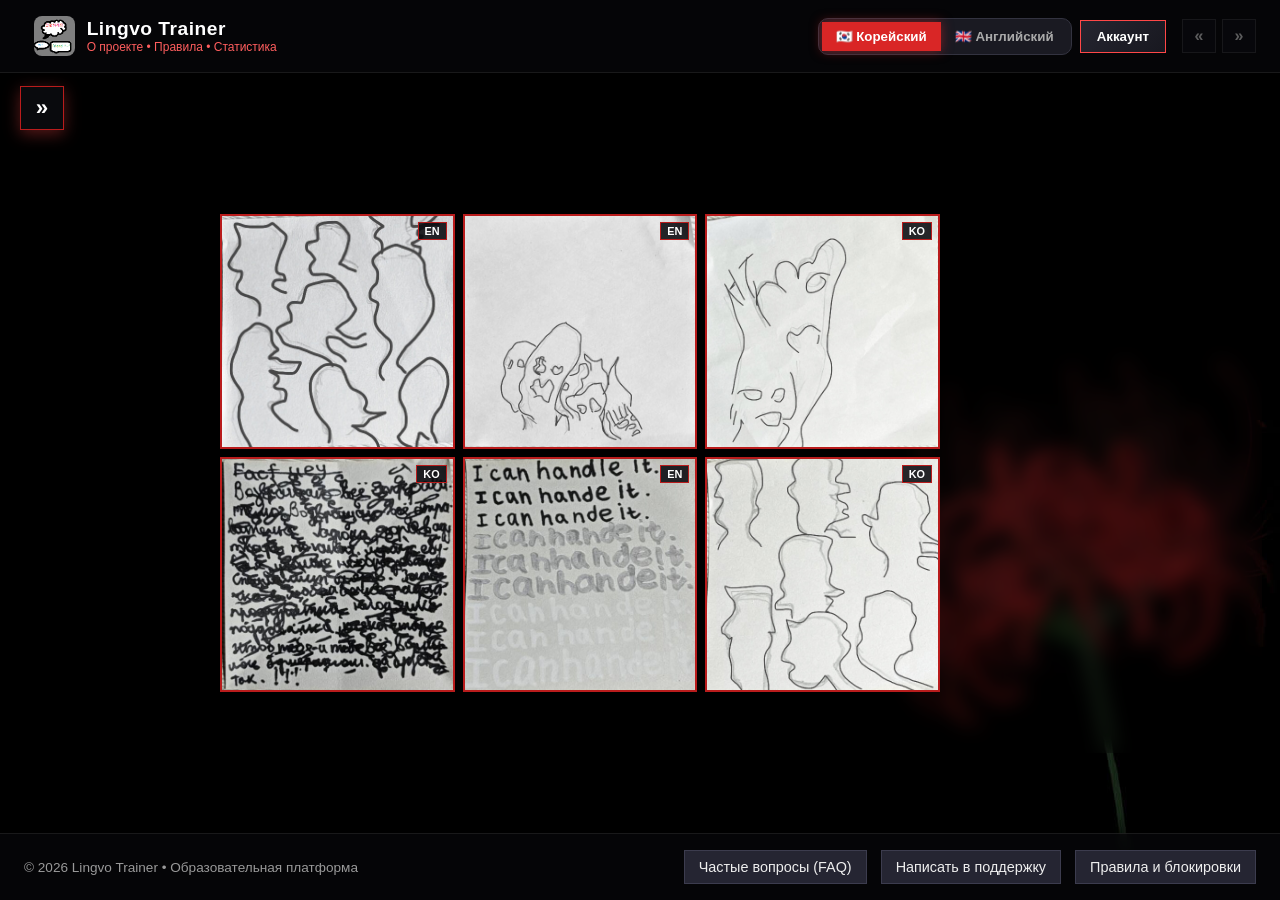
==== commit fe80e798: "Update index.html" ====
--- a/My_trainer/index.html
+++ b/My_trainer/index.html
@@ -290,7 +290,7 @@
       <button class="btn-primary" style="width: 100%;" onclick="saveNewWord()">Сохранить слово</button>
     </div>
   </div>
- <script src="app.js?v=26"></script>
+ <script src="app.js?v=27"></script>
 <script src="words.js"></script>
 <script src="hanja.js"></script>
 <script src="grammar.js"></script>
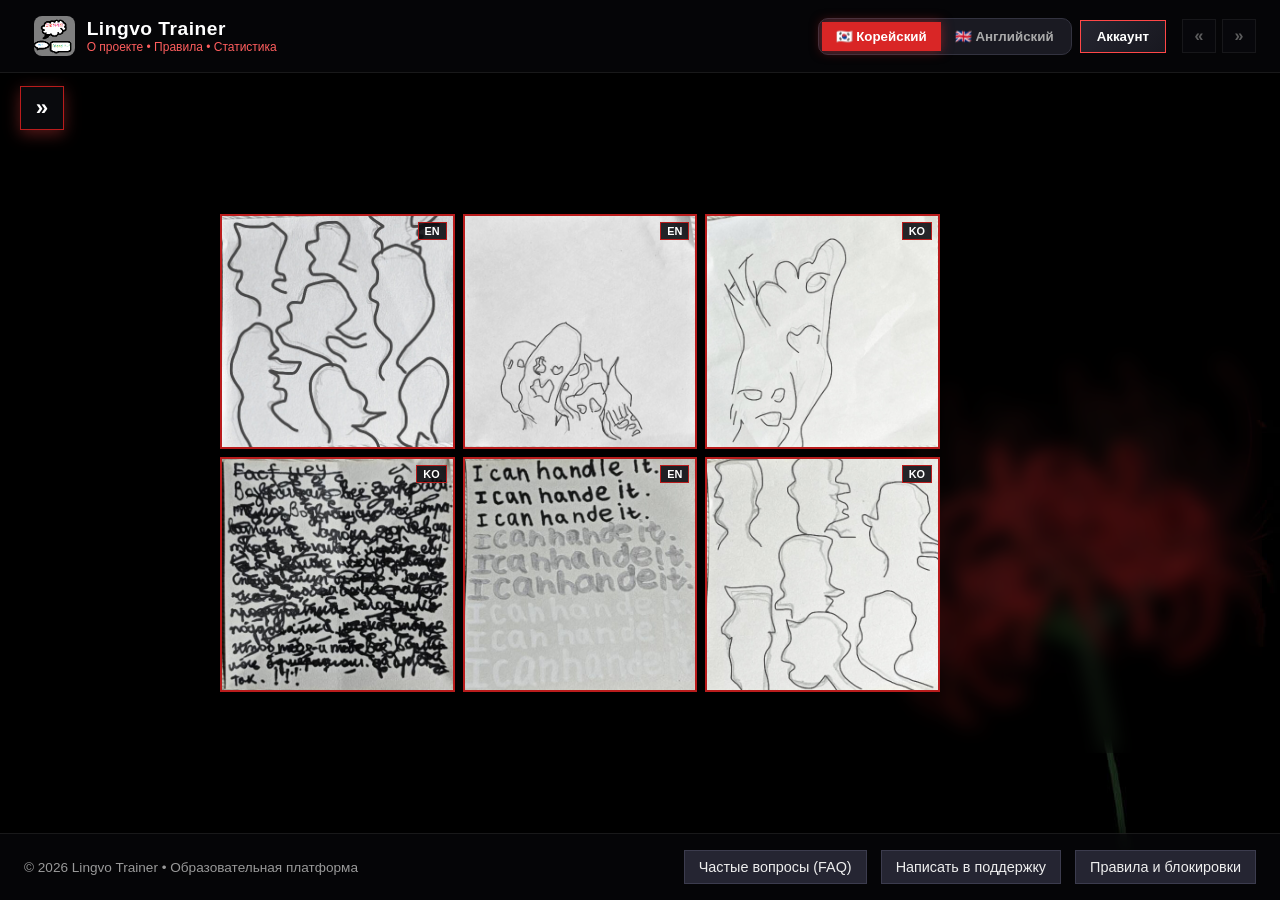
==== commit e5945cd3: "Update index.html" ====
--- a/My_trainer/index.html
+++ b/My_trainer/index.html
@@ -298,6 +298,6 @@
 <script src="views_fix.js?v=8"></script>
     <script src="profile.js?v=17"></script>
     <script src="albums.js?v=9"></script>
-    <script src="social_views.js?v=14"></script>
+    <script src="social_views.js?v=15"></script>
 </body>
 </html>
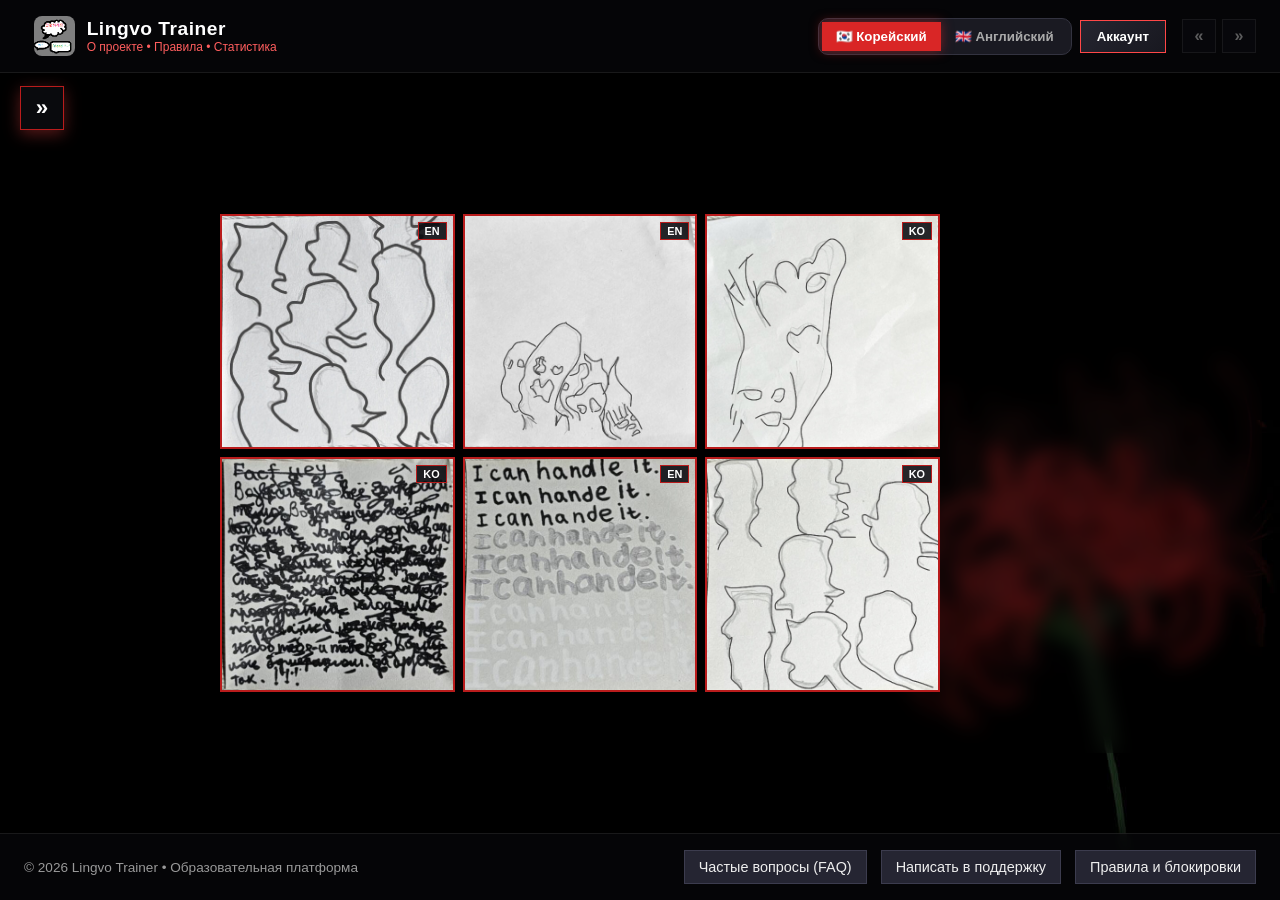
==== commit f189ff83: "Update index.html" ====
--- a/My_trainer/index.html
+++ b/My_trainer/index.html
@@ -298,6 +298,6 @@
 <script src="views_fix.js?v=8"></script>
     <script src="profile.js?v=17"></script>
     <script src="albums.js?v=9"></script>
-    <script src="social_views.js?v=15"></script>
+    <script src="social_views.js?v=16"></script>
 </body>
 </html>
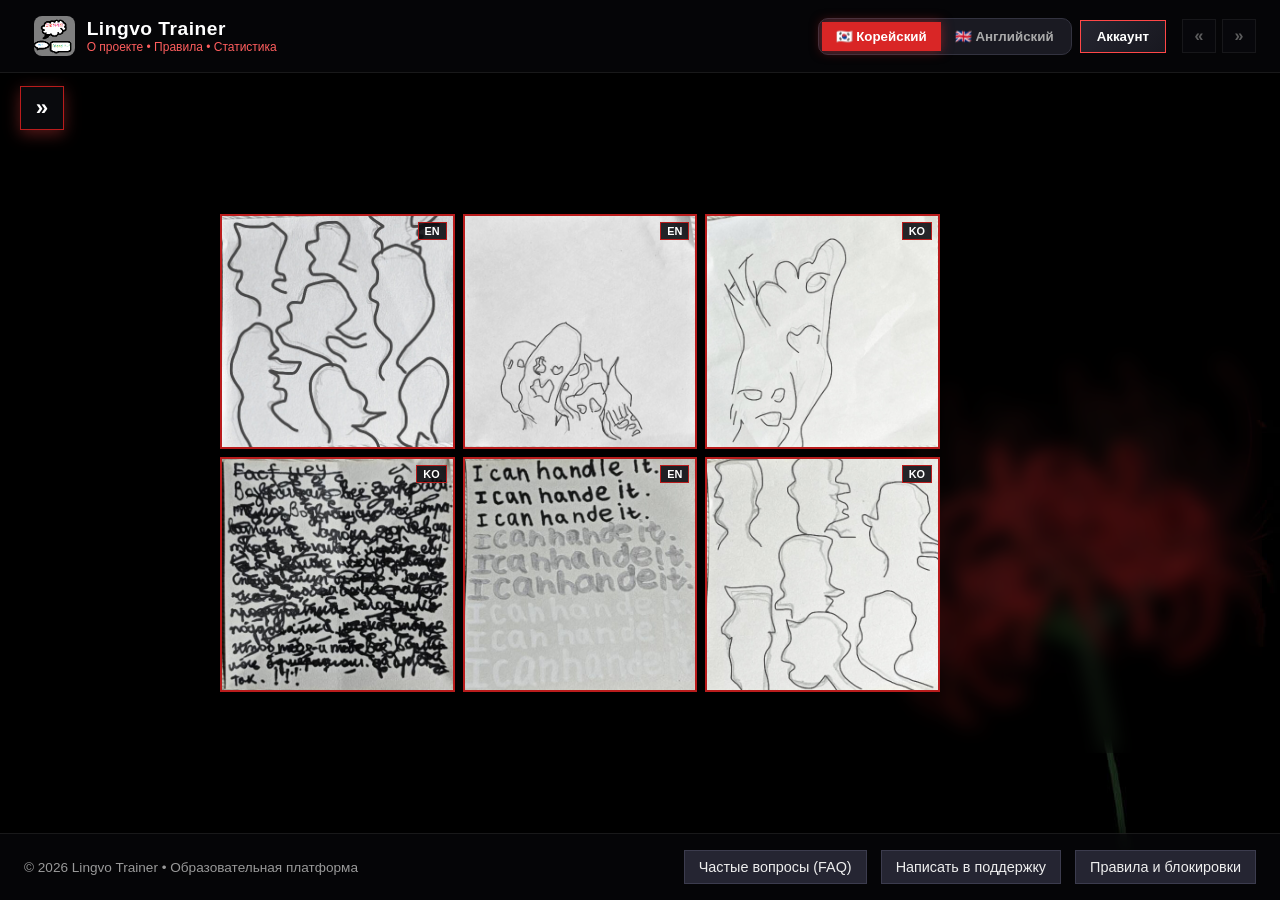
==== commit ea11f751: "Update index.html" ====
--- a/My_trainer/index.html
+++ b/My_trainer/index.html
@@ -298,6 +298,6 @@
 <script src="views_fix.js?v=8"></script>
     <script src="profile.js?v=17"></script>
     <script src="albums.js?v=9"></script>
-    <script src="social_views.js?v=16"></script>
+    <script src="social_views.js?v=17"></script>
 </body>
 </html>
